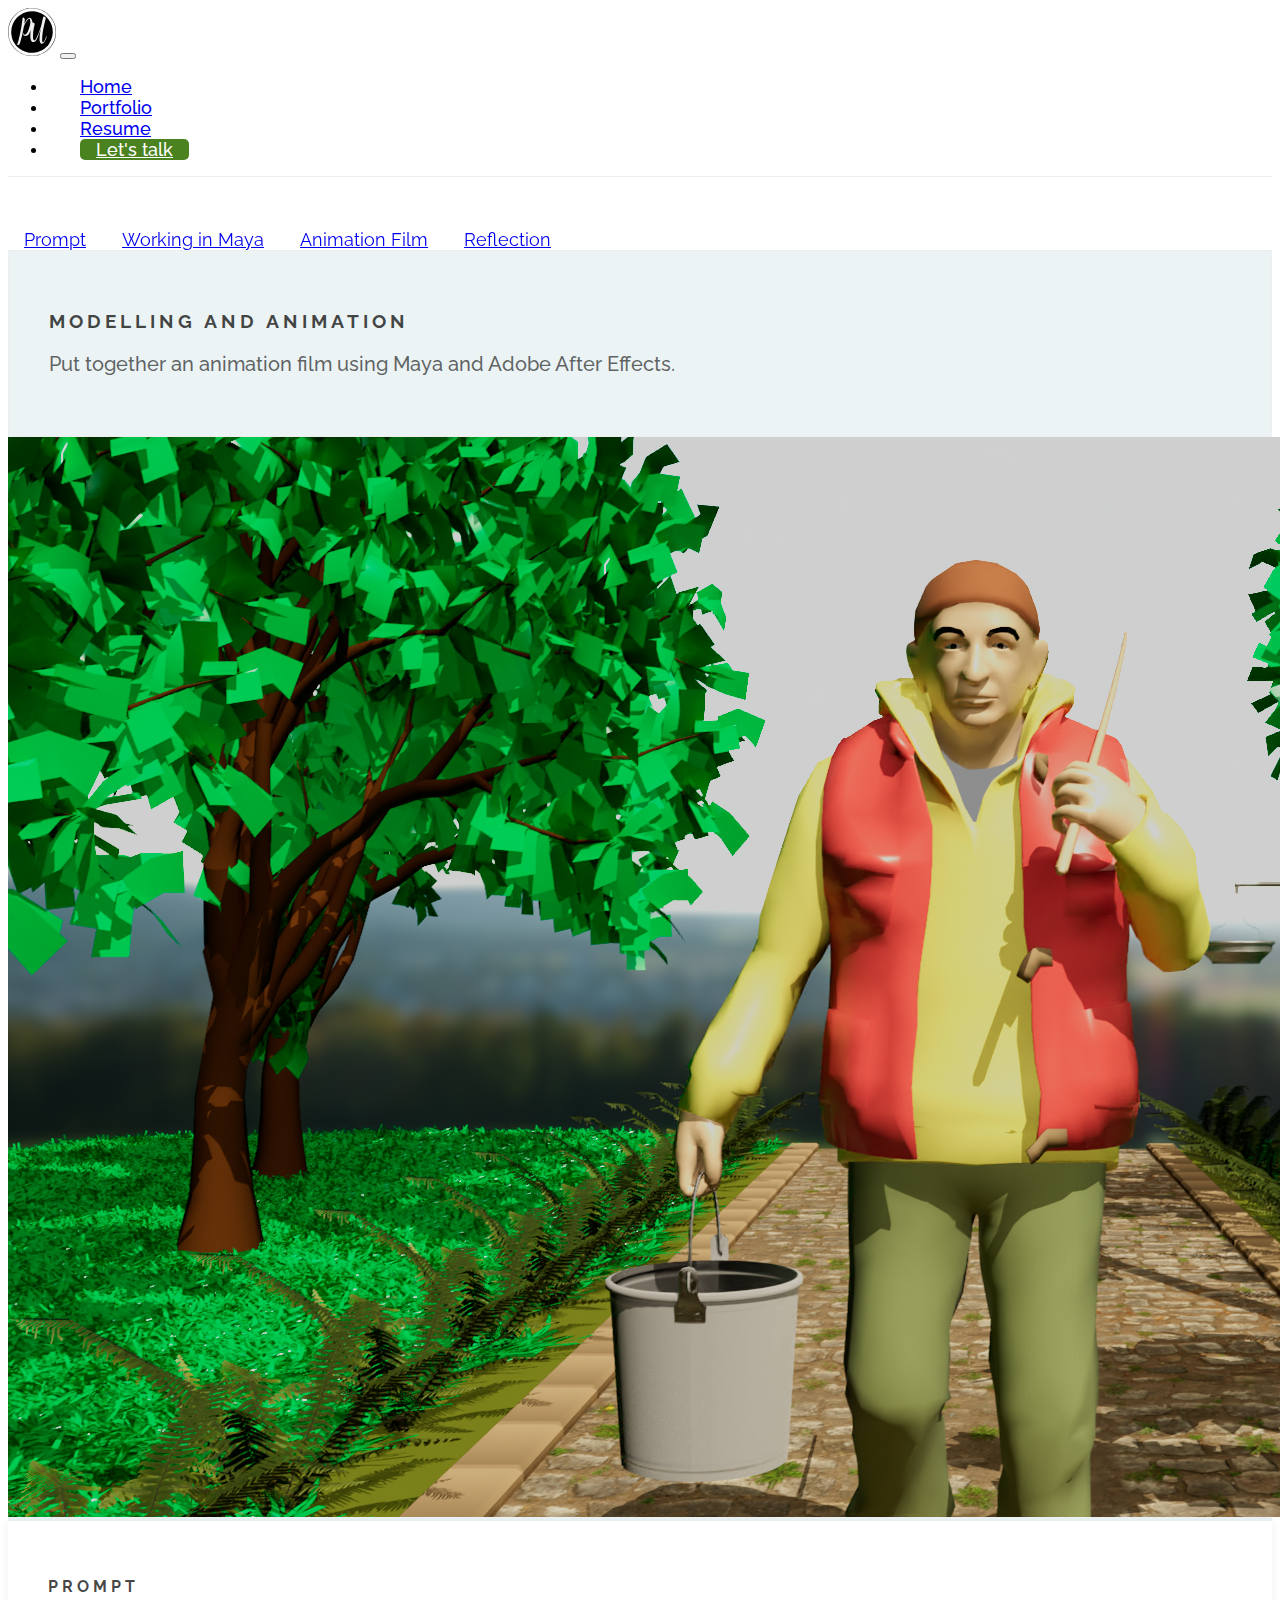
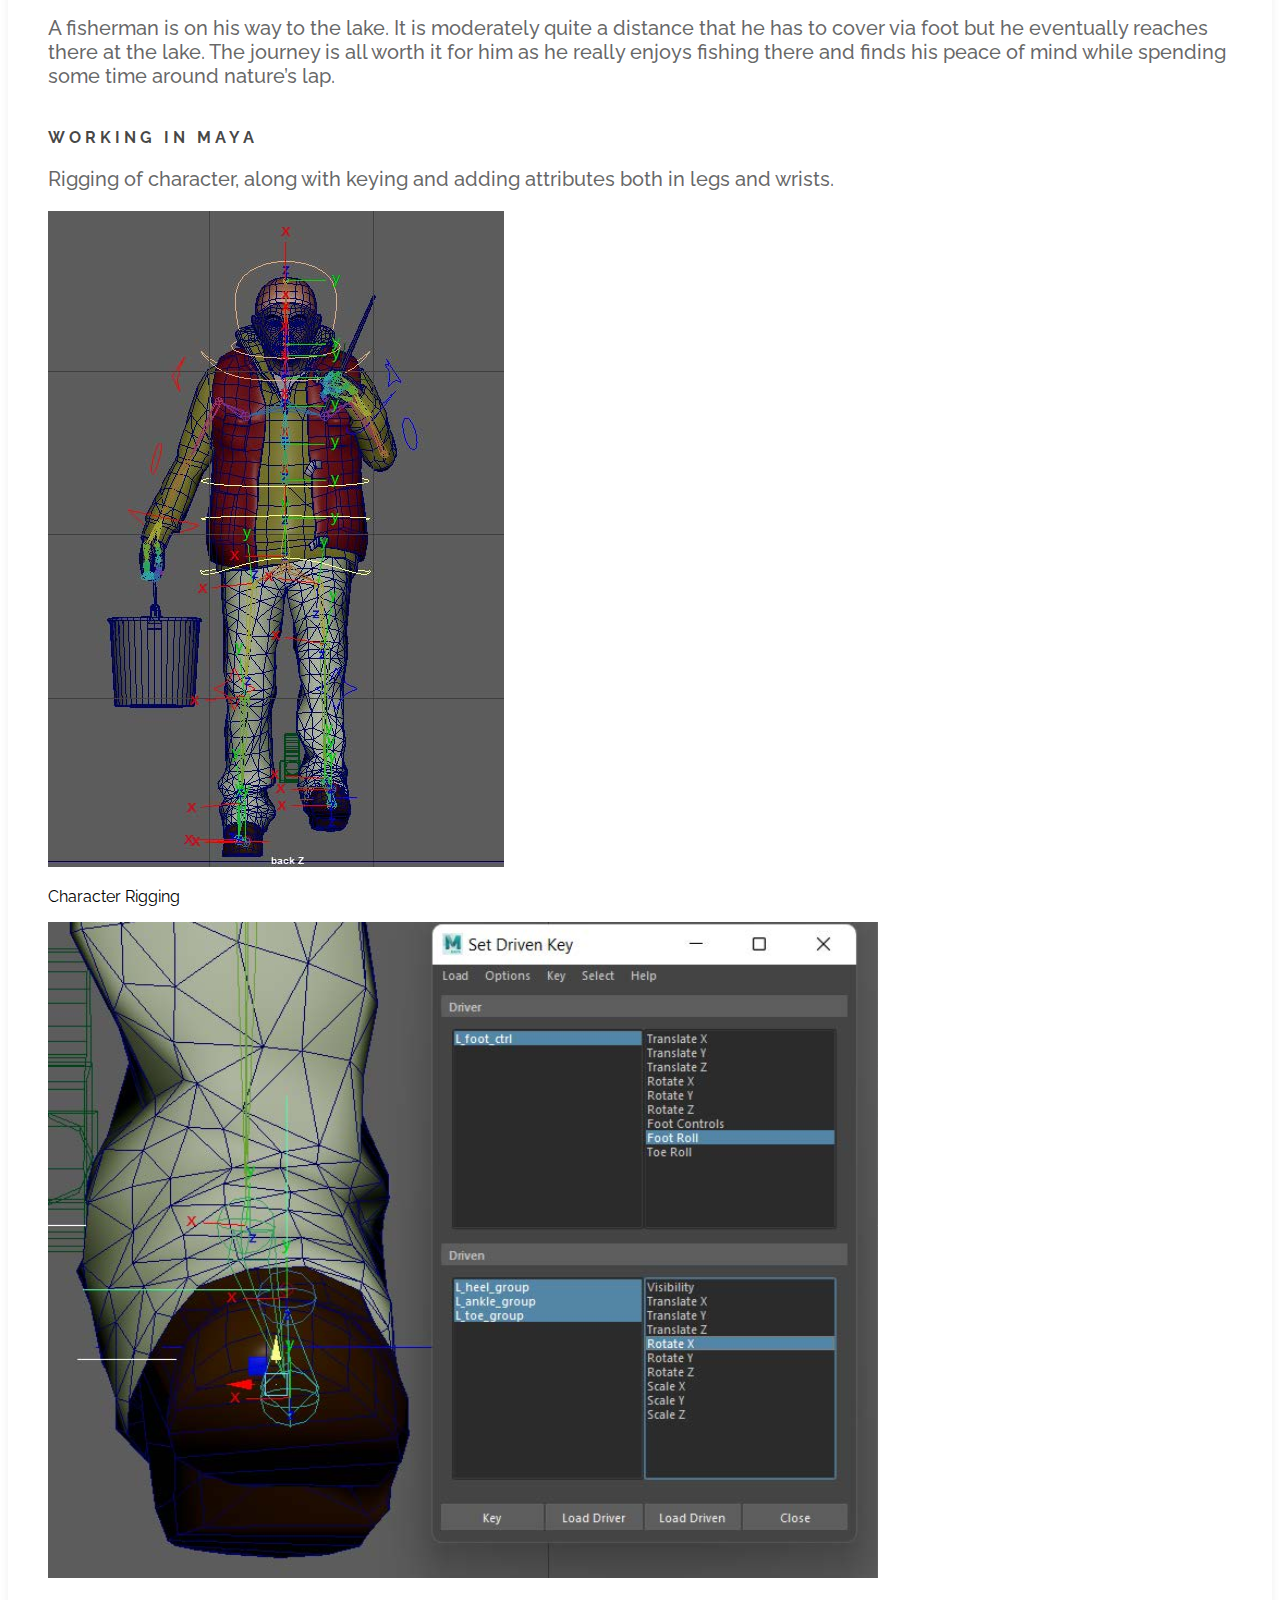
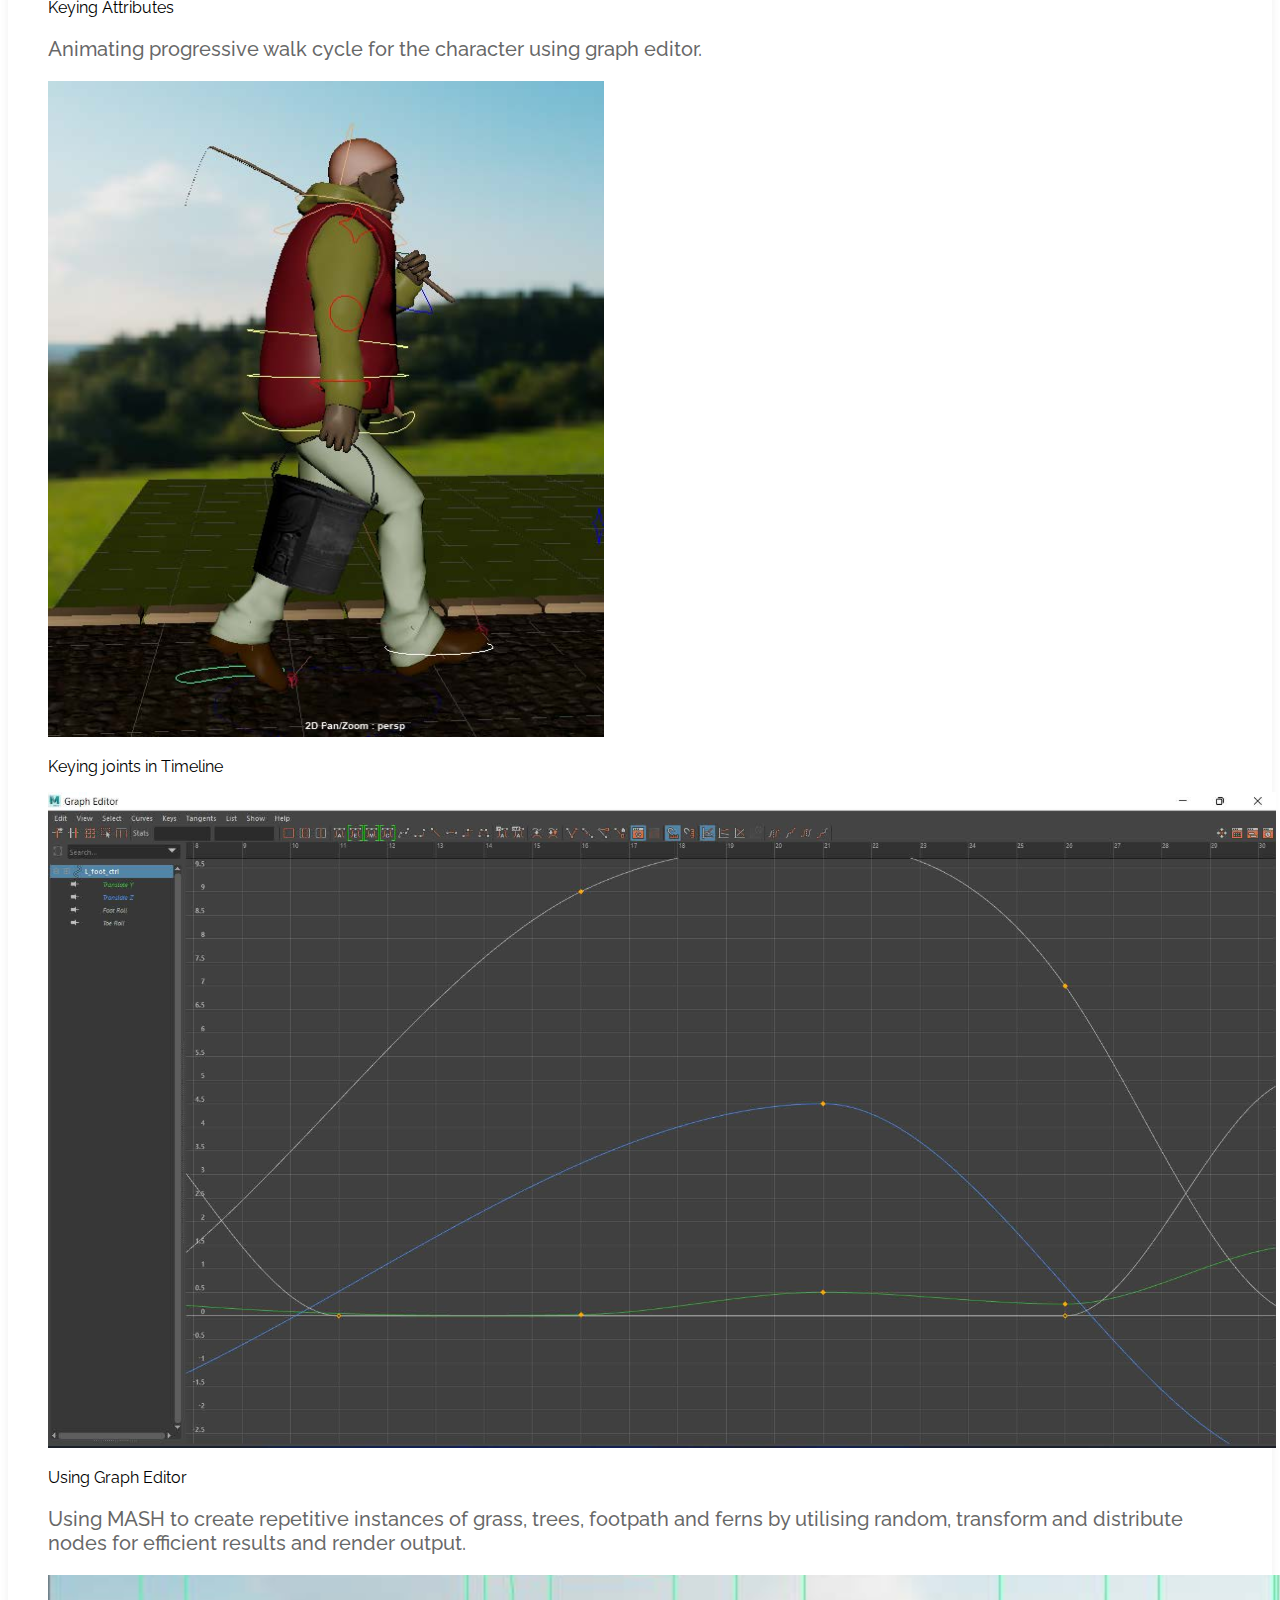
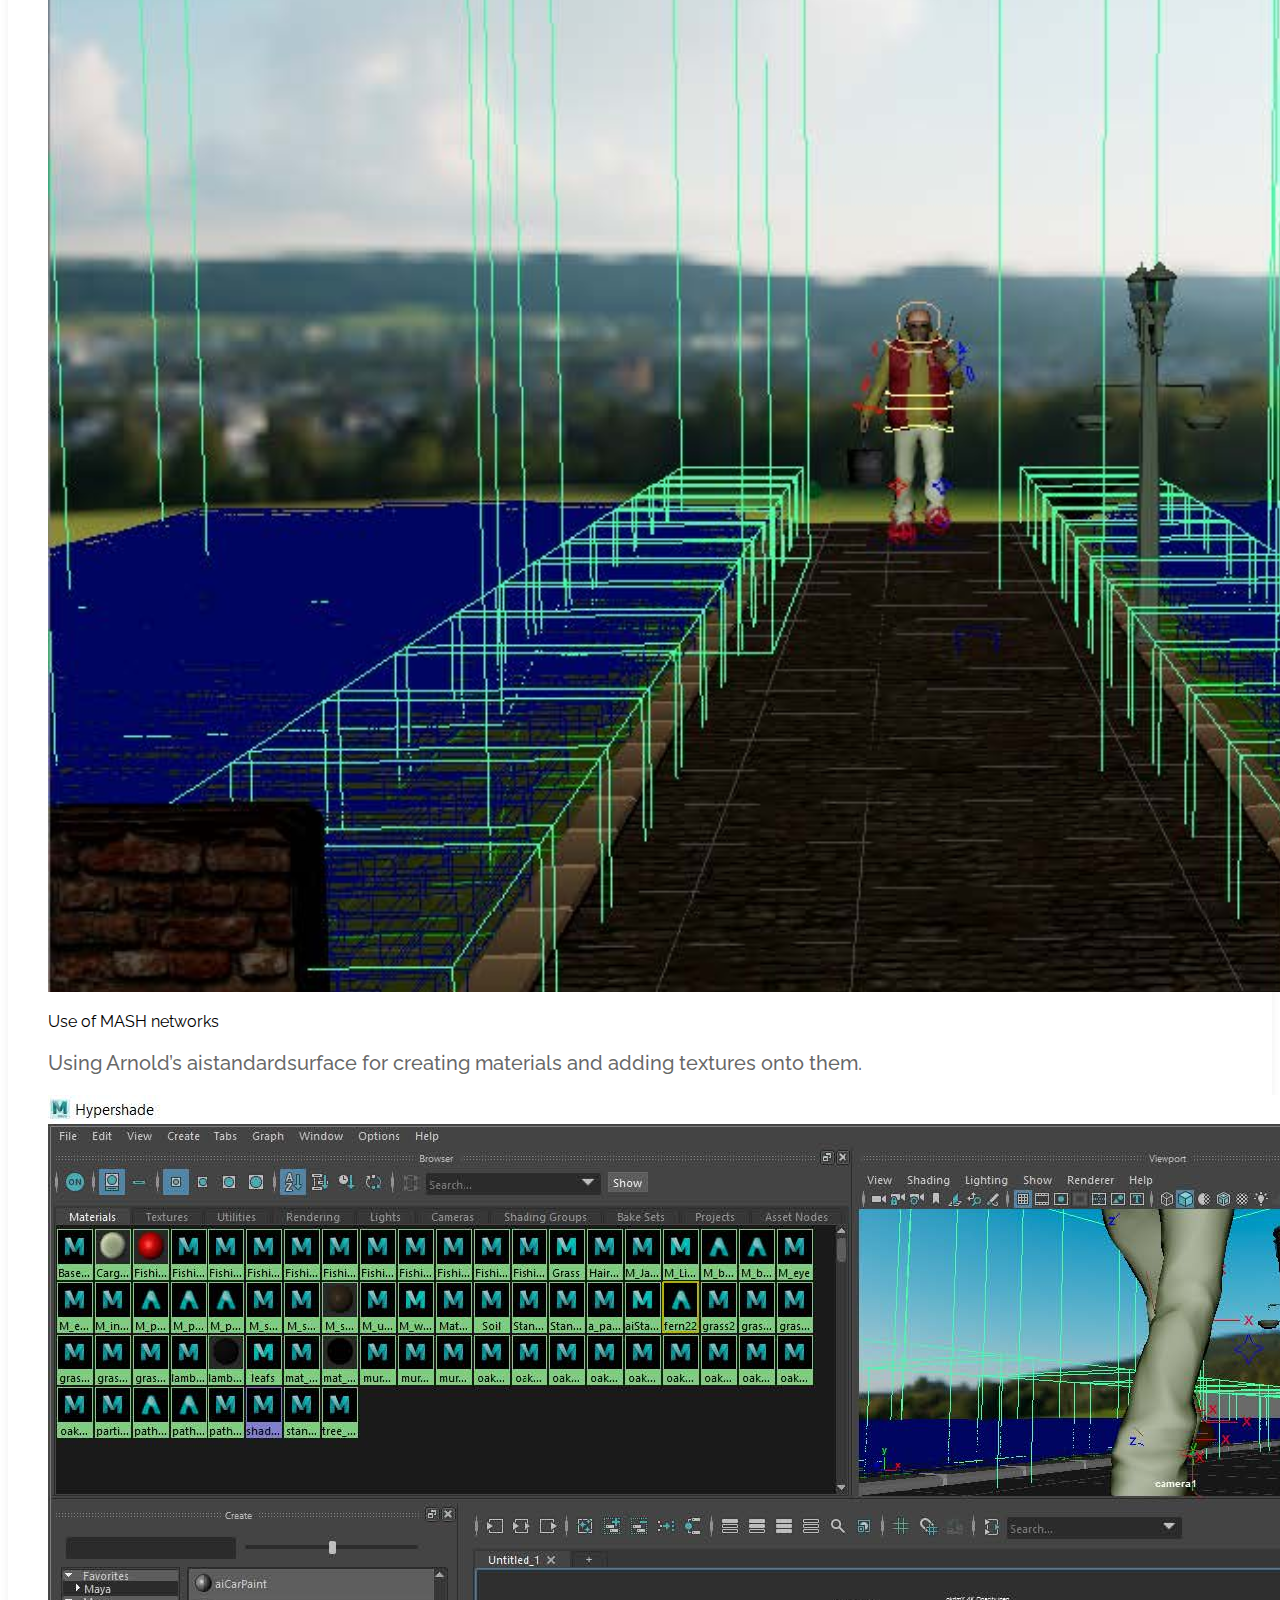
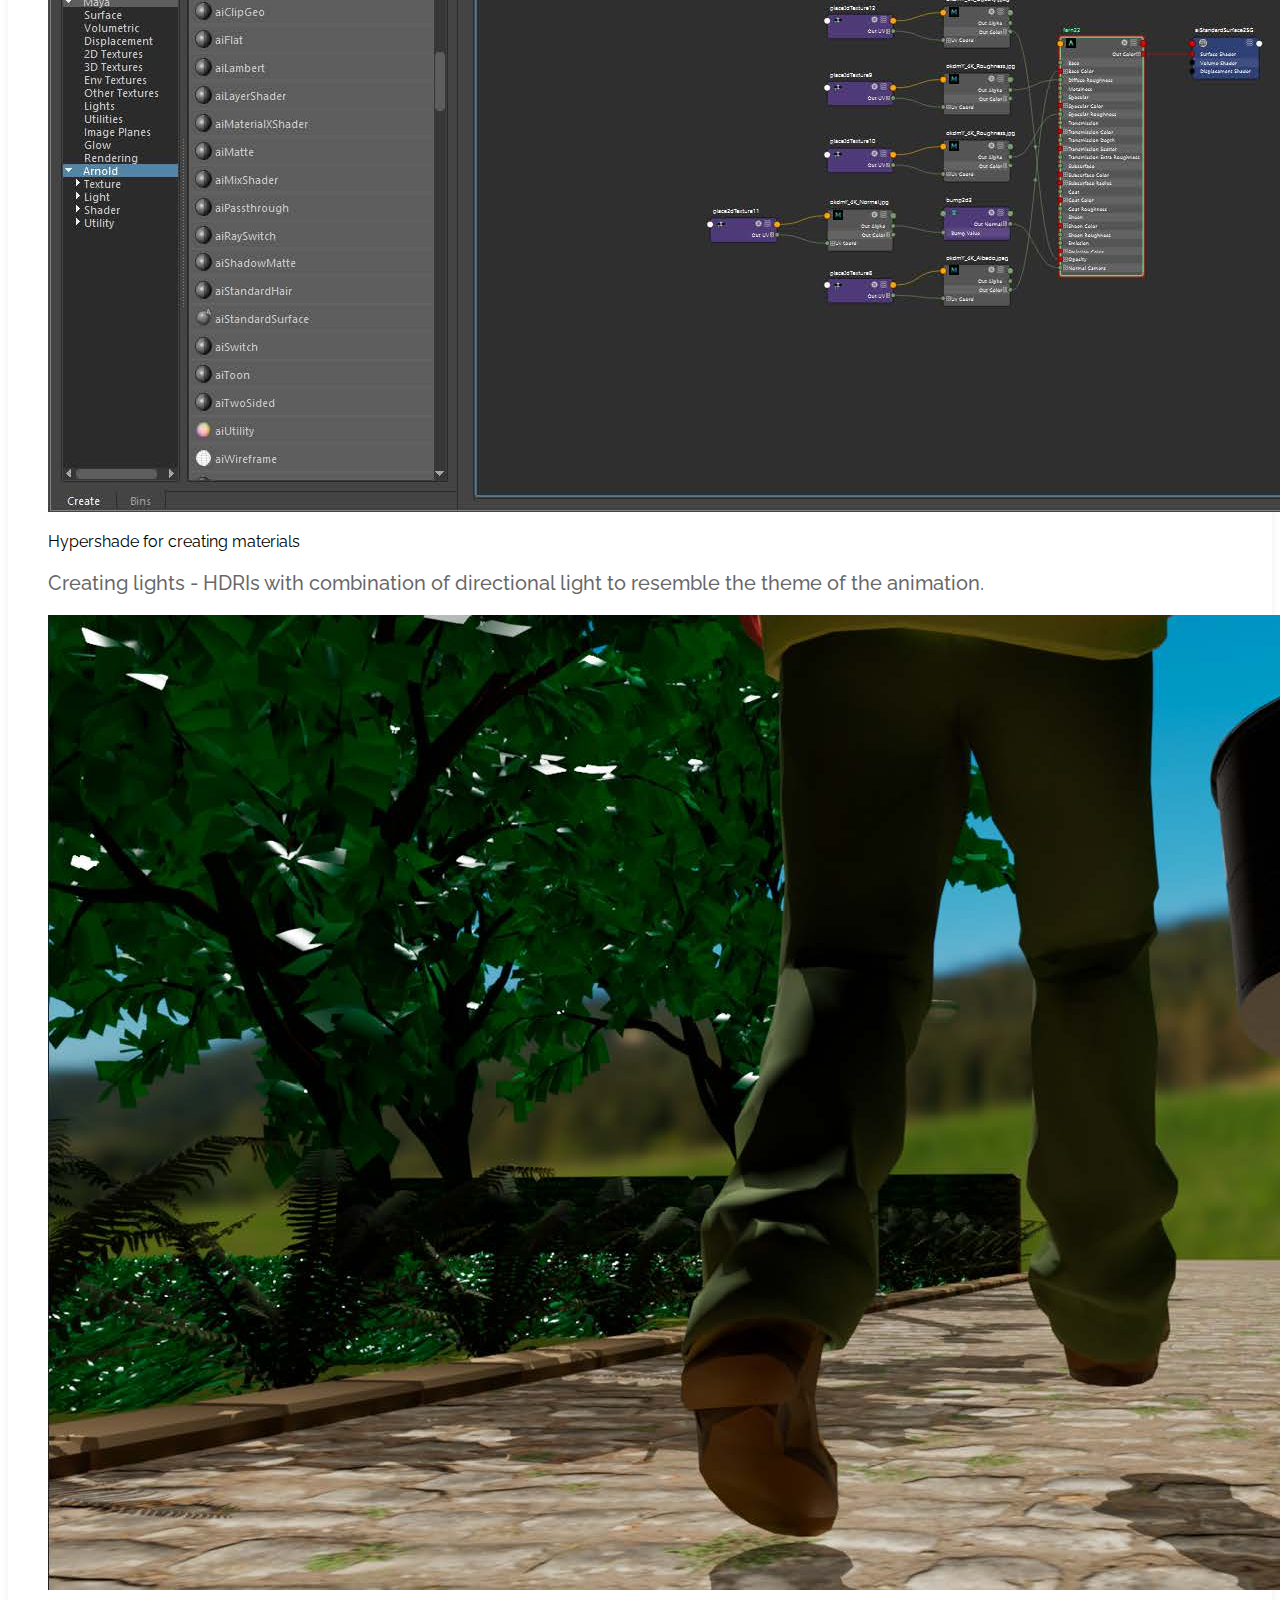
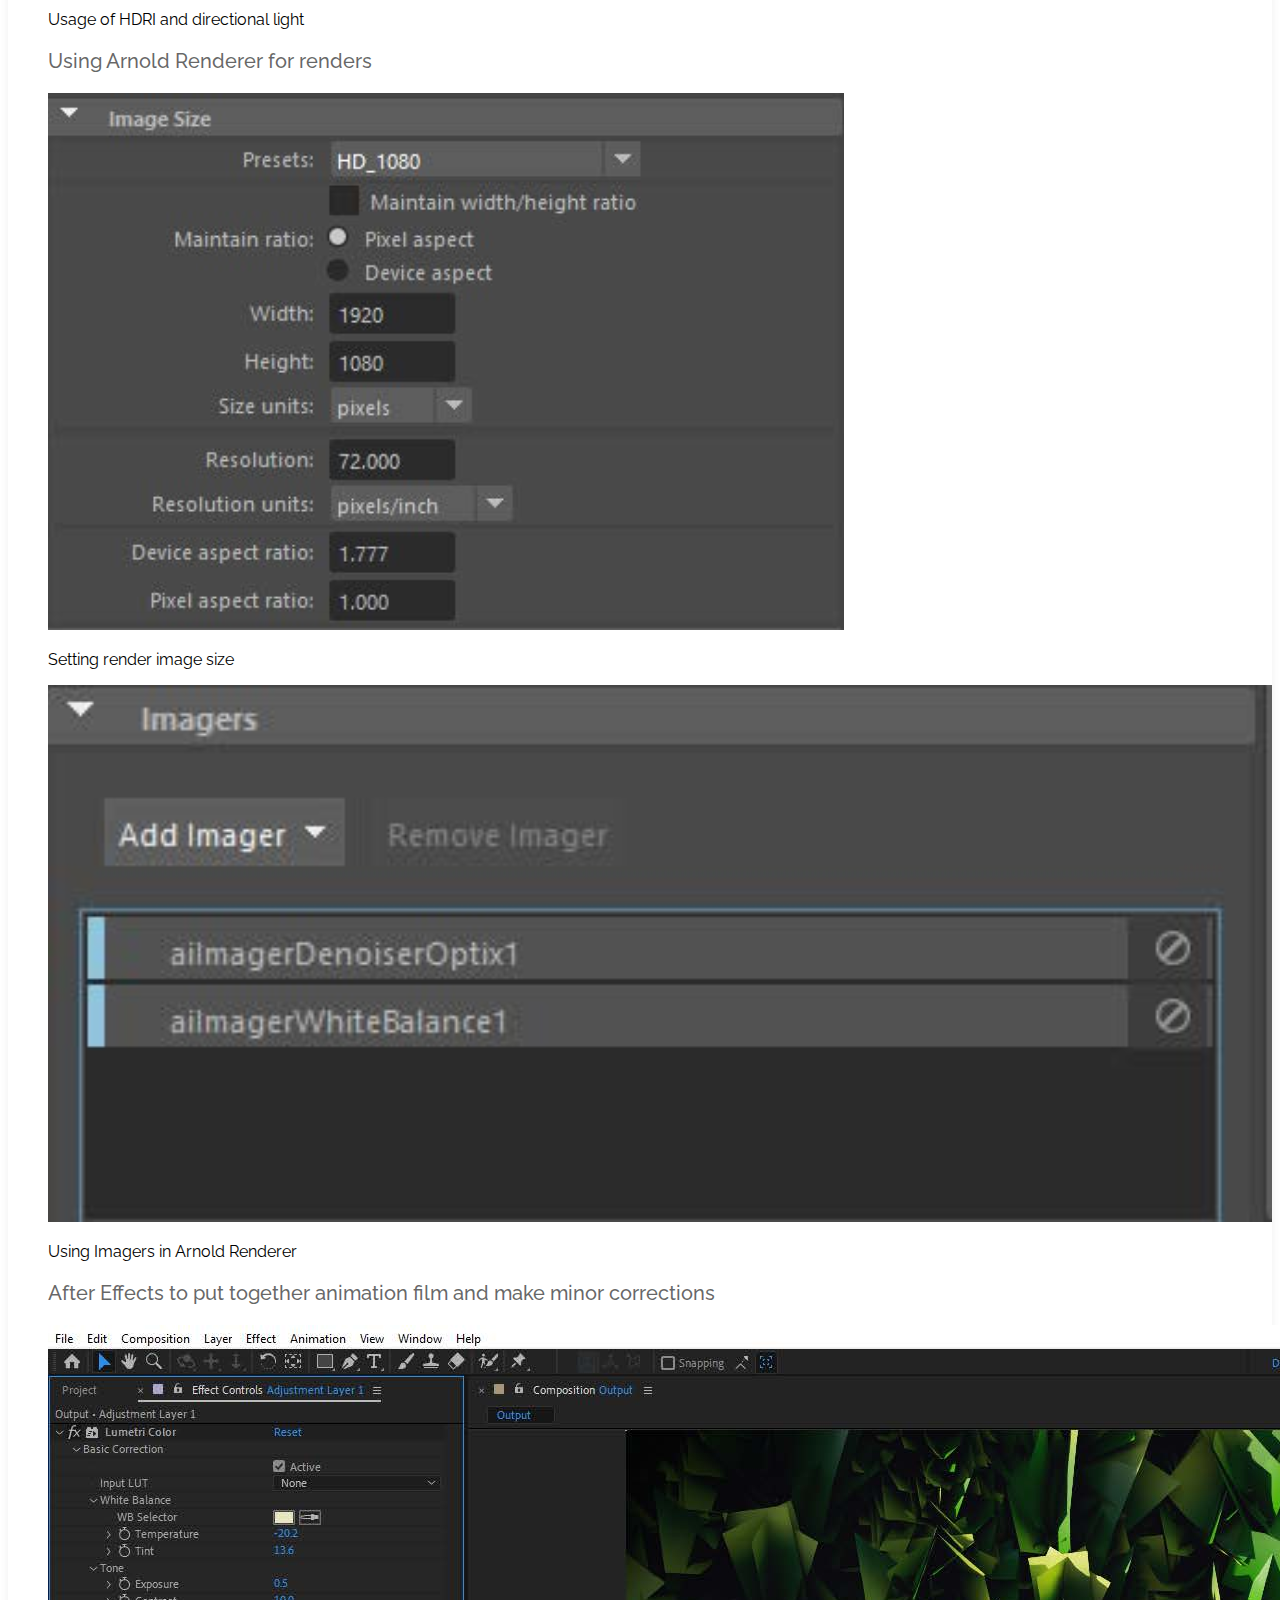
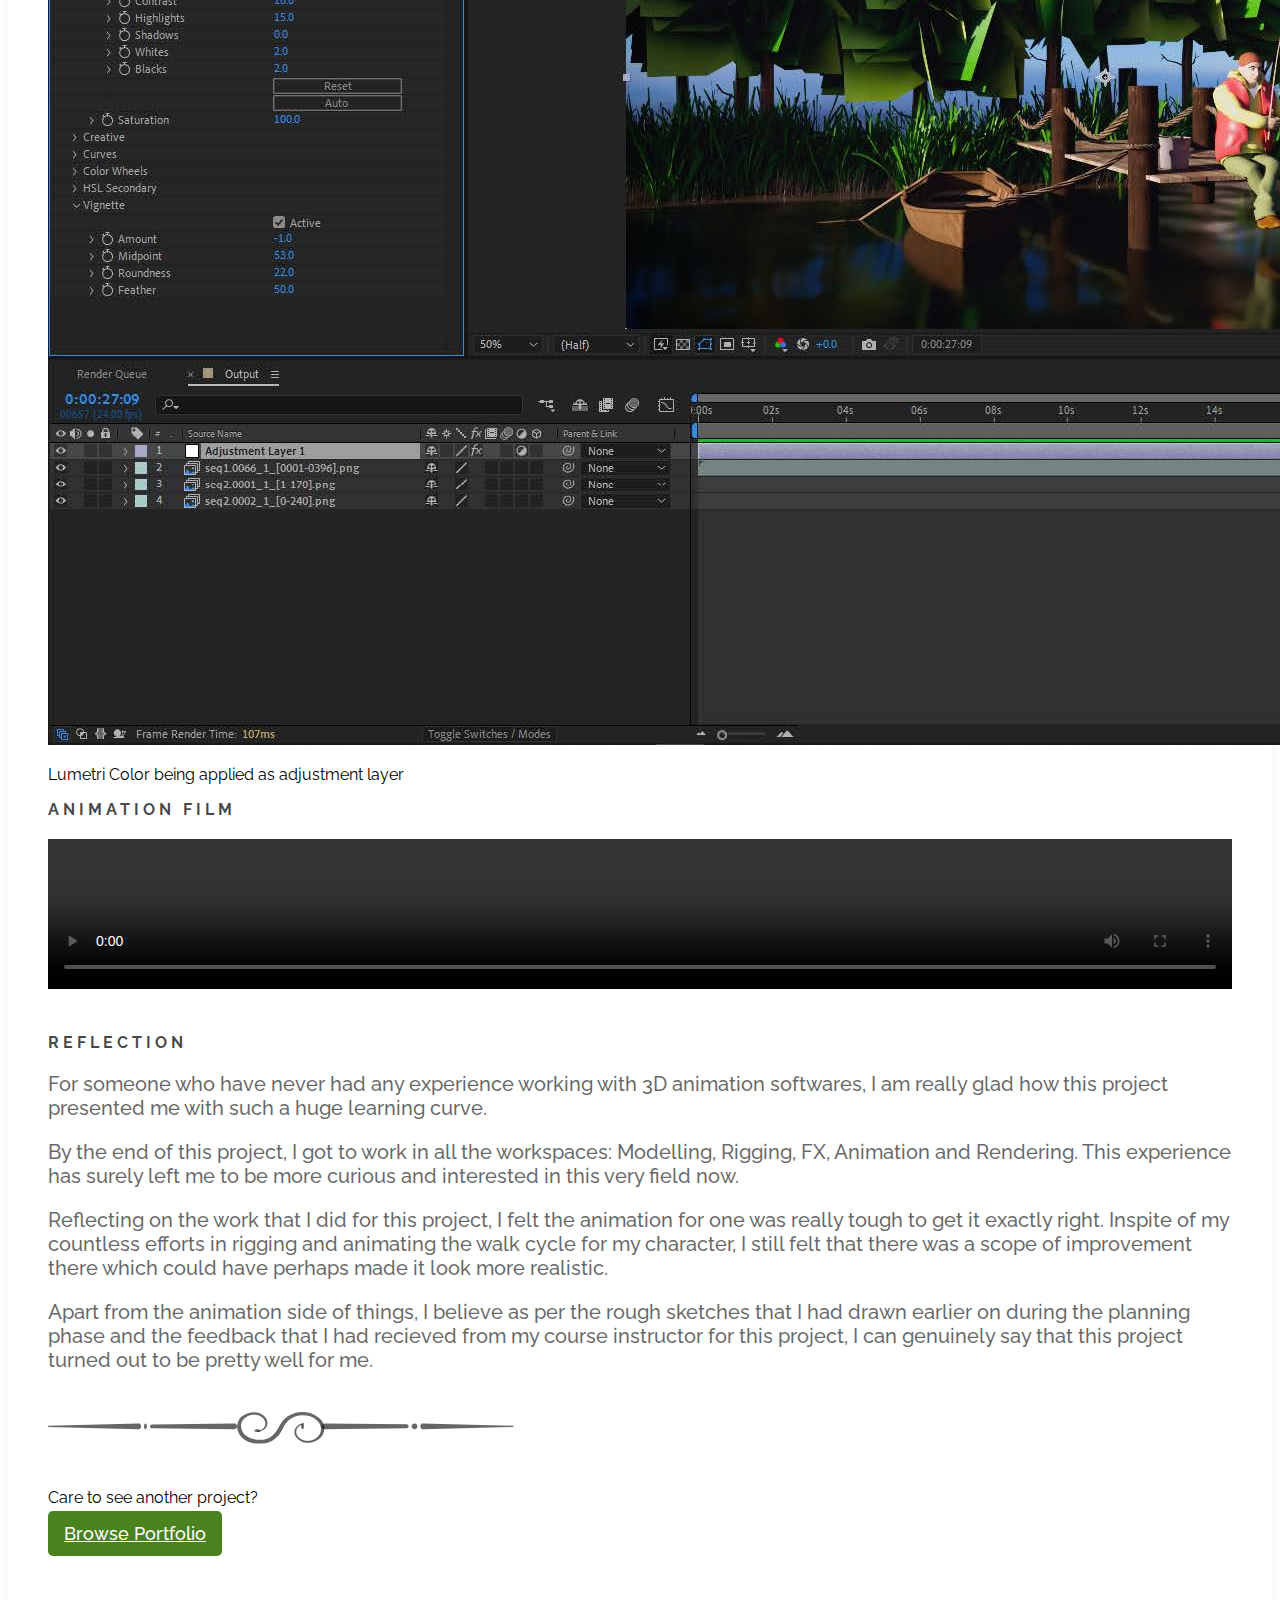
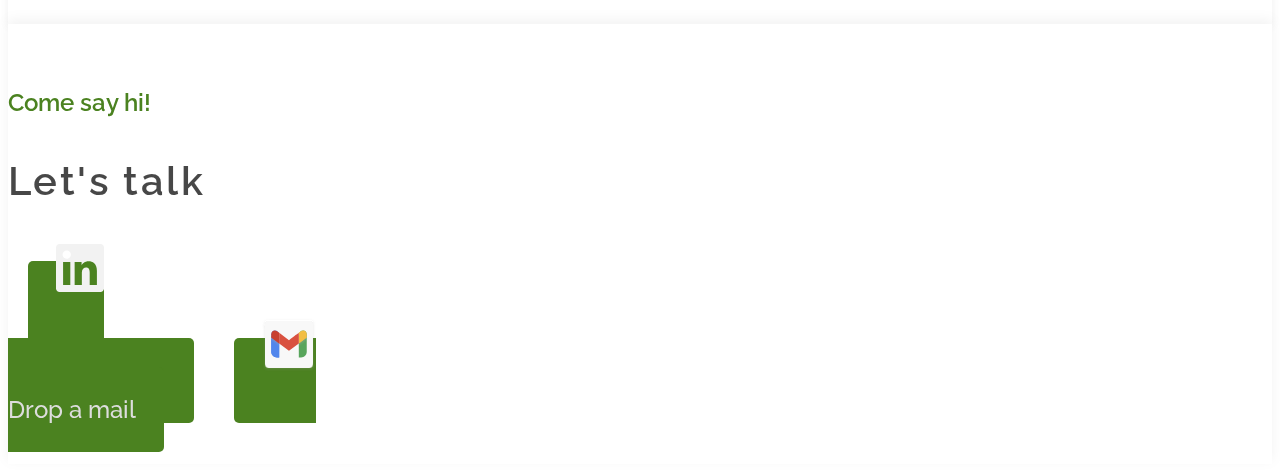
==== animation.html @ d45b88af "Initial Commit" ====
<!DOCTYPE html>
<html lang="en">
   <head>
      <meta http-equiv="Content-Type" content="text/html; charset=UTF-8" />
      <meta name="viewport" content="width=device-width, initial-scale=1">
      <link href="https://cdn.jsdelivr.net/npm/bootstrap@5.1.3/dist/css/bootstrap.min.css" rel="stylesheet" integrity="sha384-1BmE4kWBq78iYhFldvKuhfTAU6auU8tT94WrHftjDbrCEXSU1oBoqyl2QvZ6jIW3" crossorigin="anonymous">
      <link rel="stylesheet" href="https://cdnjs.cloudflare.com/ajax/libs/font-awesome/4.7.0/css/font-awesome.min.css">
      <link href="css/portfolio.css" rel="stylesheet">
      <link rel="icon" type="image/x-icon" href="assets/logo.svg">
      <title>Modelling & Animation</title>
      <link rel="preconnect" href="https://fonts.googleapis.com">
      <link rel="preconnect" href="https://fonts.gstatic.com" crossorigin>
      <link href="https://fonts.googleapis.com/css2?family=Raleway:wght@400;500;600;700&display=swap" rel="stylesheet">
   </head>
   <body>
      <!-- navigation -->
      <nav class="navbar navbar-expand-lg navbar-light">
         <div class="container">
            <a href="index.html"><img src="assets/logo2.svg" width="48" alt="Logo"></a>
            <button class="navbar-toggler" type="button" data-bs-toggle="collapse" data-bs-target="#navbarNav" aria-controls="navbarNav" aria-expanded="false" aria-label="Toggle navigation">
            <span class="navbar-toggler-icon"></span>
            </button>
            <div class="collapse navbar-collapse" id="navbarNav">
               <ul class="navbar-nav ml-auto">
                  <li class="nav-item">
                     <a class="nav-link folio-link active" aria-current="page" href="index.html">Home</a>
                  </li>
                  <li class="nav-item">
                     <a class="nav-link folio-link" href="index.html#portfolio">Portfolio</a>
                  </li>
                  <li class="nav-item">
                     <a class="nav-link folio-link" href="cv/Ishan.Badhe.CV.pdf" target="_blank">Resume</a>
                  </li>
                  <li class="nav-item">
                     <a class="btn btn-cta" href="#footer">
                     Let's talk
                     </a>
                  </li>
               </ul>
            </div>
         </div>
      </nav>
      <!-- 3D Modelling and Animation -->
      <section id="maya-port">
         <div class="container-fluid">
            <div class="row justify-content-center">
               <div class="col-md-3">
                  <div id="list-example" class="list-group">
                     <a class="list-group-item list-group-item-action" href="#list-item-1">Prompt</a>
                     <a class="list-group-item list-group-item-action" href="#list-item-2">Working in Maya</a>
                     <a class="list-group-item list-group-item-action" href="#list-item-3">Animation Film</a>  
                     <a class="list-group-item list-group-item-action" href="#list-item-4">Reflection</a>  
                  </div>
               </div>
               <div class="col-md-8">
                  <div data-bs-spy="scroll" data-bs-target="#list-example" data-bs-offset="0" class="scrollspy-example" tabindex="0">
                     <div class="card maya">
                        <div class="card-body">
                           <h3 class="card-title">Modelling and Animation</h3>
                           <p class="card-text">Put together an animation film using Maya and Adobe After Effects.</p>
                        </div>
                        <img src="assets/maya2.png" class="card-img-bottom" alt="Audio Story">
                     </div>
                     <div class="block">
                        <div class="process" id="list-item-1">
                           <p class="h4 card-title">Prompt</p>
                           <p class="card-text">A fisherman is on his way to the lake. It is moderately quite a distance that he has to cover via foot but he eventually reaches there at the lake. The journey is all worth it for him as he really enjoys fishing there and finds his peace of mind while spending some time around nature’s lap.</p>
                        </div>
                        <div class="process" id="list-item-2">
                           <p class="h4 card-title">Working in Maya</p>
                           <div class="mt-3">
                              <p class="card-text">Rigging of character, along with keying and adding attributes both in legs and wrists.</p>
                              <div class="row my-2">
                                 <div class="col-md-4">
                                    <img src="assets/rigging-1.svg" alt="Fisherman Rigging" class="img-fluid">
                                    <p class="text-center">Character Rigging</p>
                                 </div>
                                 <div class="col-md-7 d-flex align-items-end">
                                    <div>
                                       <img src="assets/rigging-2.svg" alt="Keying attributes" class="img-fluid">
                                       <p class="text-center">Keying Attributes</p>
                                    </div>
                                 </div>
                              </div>
                              <p class="card-text">Animating progressive walk cycle for the character using graph editor.</p>
                              <div class="row my-2">
                                 <div class="col-md-4">
                                    <img src="assets/animating-1.svg" alt="Timeline" class="img-fluid">
                                    <p class="text-center">Keying joints in Timeline</p>
                                 </div>
                                 <div class="col-md-8 d-flex align-items-end">
                                    <div>
                                       <img src="assets/animating-2.svg" alt="Graph Editor" class="img-fluid">
                                       <p class="text-center">Using Graph Editor</p>
                                    </div>
                                 </div>
                              </div>
                              <p class="card-text">Using MASH to create repetitive instances of grass, trees, footpath and ferns by utilising random, transform and distribute nodes for efficient results and render output.</p>
                              <div class="row my-2">
                                 <img src="assets/animation-1.svg" alt="MASH network" class="img-fluid">
                                 <p class="text-center">Use of MASH networks</p>
                              </div>
                              <p class="card-text">Using Arnold’s aistandardsurface for creating materials and adding textures onto them.</p>
                              <div class="row my-2">
                                 <img src="assets/animation-2.svg" alt="Animation" class="img-fluid">
                                 <p class="text-center">Hypershade for creating materials</p>
                              </div>
                              <p class="card-text">Creating lights - HDRIs with combination of directional light to resemble the theme of the animation.</p>
                              <div class="row my-2">
                                 <img src="assets/lighting.svg" alt="Lighting scene" class="img-fluid">
                                 <p class="text-center">Usage of HDRI and directional light</p>
                              </div>
                              <p class="card-text">Using Arnold Renderer for renders</p>
                              <div class="row my-2">
                                 <div class="col-md-6">
                                    <img src="assets/render-1.svg" alt="Render setting" class="img-fluid">
                                    <p class="text-center">Setting render image size</p>
                                 </div>
                                 <div class="col-md-6 d-flex align-items-end">
                                    <div>
                                       <img src="assets/render-2.svg" alt="Using Imagers" class="img-fluid">
                                       <p class="text-center">Using Imagers in Arnold Renderer</p>
                                    </div>
                                 </div>
                              </div>
                              <p class="card-text">After Effects to put together animation film and make minor corrections</p>
                              <div class="row my-2">
                                 <img src="assets/ae.svg" alt="After Effects" class="img-fluid">
                                 <p class="text-center">Lumetri Color being applied as adjustment layer</p>
                              </div>
                              <div id="list-item-3" class="reflection">
                                 <p class="h4 card-title">Animation Film</p>
                                 <video controls="">
                                    <source src="assets/project/animation.mp4" type="video/mp4">
                                    <source src="movie.ogg" type="video/ogg">
                                    Your browser does not support the video tag.
                                 </video>
                              </div>
                              <div id="list-item-4" class="reflection">
                                 <p class="h4 card-title">Reflection</p>
                                 <p class="card-text">For someone who have never had any experience working with 3D animation softwares, I am really glad how this project presented me with such a huge learning curve.</p>
                                 <p class="card-text">By the end of this project, I got to work in all the workspaces: Modelling, Rigging, FX, Animation and Rendering. This experience has surely left me to be more curious and interested in this very field now.</p>
                                 <p class="card-text">Reflecting on the work that I did for this project, I felt the animation for one was really tough to get it exactly right. Inspite of my countless efforts in rigging and animating the walk cycle for my character, I still felt that there was a scope of improvement there which could have perhaps made it look more realistic.</p>
                                 <p class="card-text">Apart from the animation side of things, I believe as per the rough sketches that I had drawn earlier on during the planning phase and the feedback that I had recieved from my course instructor for this project, I can genuinely say that this project turned out to be pretty well for me.</p>
                              </div>
                              <div class="text-center">
                                 <img src="assets/divider.svg" alt="Divider" class="img-fluid">  
                                 <p class="go-back h5 sub-head">Care to see another project?</p>
                                 <a class="back-btn btn mt-2" href="index.html#portfolio">Browse Portfolio</a>
                              </div>
                           </div>
                        </div>
                     </div>
                  </div>
               </div>
            </div>
         </div>
      </section>
      <!-- footer CTAs -->
      <footer id="footer">
           
         <button type="button" id="btn-back-to-top">
            <svg xmlns="http://www.w3.org/2000/svg" class="btn-floating" width="40" height="40" fill="currentColor" class="bi bi-arrow-up-circle" viewBox="0 0 16 16">
              <path fill-rule="evenodd" d="M1 8a7 7 0 1 0 14 0A7 7 0 0 0 1 8zm15 0A8 8 0 1 1 0 8a8 8 0 0 1 16 0zm-7.5 3.5a.5.5 0 0 1-1 0V5.707L5.354 7.854a.5.5 0 1 1-.708-.708l3-3a.5.5 0 0 1 .708 0l3 3a.5.5 0 0 1-.708.708L8.5 5.707V11.5z"/>
            </svg>
         </button>

         <div class="container text-center">
            <p class="foot-subhead">Come say hi!</p>
            <p class="foot-head">Let's talk</p>
            <div>
               <a class="btn foot-btn" href="https://www.linkedin.com/in/ishan-badhe-a59408160/" target="_blank">
                  <img src="assets/linkedin.svg" alt="Linkedin" class="linkedin-icon"><br>
                  Let's Connect
               </a>

               <a class="btn foot-btn" href="mailto:ishanbadhe02@gmail.com" target="_blank">
                  <img src="assets/gmail.svg" alt="Gmail" class="gmail-icon"><br>
                  Drop a mail
               </a>
            </div>
         </div>
      </footer>
      <script>
         //Get the button
         let mybutton = document.getElementById("btn-back-to-top");

         // When the user scrolls down 20px from the top of the document, show the button
         window.onscroll = function () {
           scrollFunction();
         };

         function scrollFunction() {
           if (
             document.body.scrollTop > 100 ||
             document.documentElement.scrollTop > 100
           ) {
             mybutton.style.display = "block";
           } else {
             mybutton.style.display = "none";
           }
         }
         // When the user clicks on the button, scroll to the top of the document
         mybutton.addEventListener("click", backToTop);

         function backToTop() {
           document.body.scrollTop = 0;
           document.documentElement.scrollTop = 0;
         }
      </script>   
      <script src="https://cdn.jsdelivr.net/npm/bootstrap@5.1.3/dist/js/bootstrap.bundle.min.js" integrity="sha384-ka7Sk0Gln4gmtz2MlQnikT1wXgYsOg+OMhuP+IlRH9sENBO0LRn5q+8nbTov4+1p" crossorigin="anonymous"></script>
   </body>
</html>
---- css/portfolio.css ----
body {
	font-family: 'Raleway', sans-serif;
}

.navbar-collapse {
	flex-grow: 0;
}

.navbar {
	background-color: #FFF;
	border-bottom: 1px solid #eee;
}

.folio-link {
	display: block;
  position: relative;
  display: flex;
  align-items: center;
  transition: all 300ms cubic-bezier(0.075, 0.82, 0.165, 1);
}

.folio-link:after {
	content: "";
  position: absolute;
  width: 0%;
  height: 2px;
  display: block;
  transition: all 0.3s ease;
  bottom: 0%;
}

.folio-link:hover::after {
	width: 82%;
  height: 2px;
  background-color: #000;
}

.nav-item {
	padding-left: 2rem;
}

.navbar-light .navbar-nav .nav-link {
	font-weight: 500;
	font-size: 18px;
}

.btn-cta,
.back-btn {
	font-size: 18px;
	background-color: #4B8220;
	color: #fff;
	border-radius: 5px;
	font-weight: 500;
	transition: 0.3s ease;
}

.btn-cta {
	padding-left: 1rem;
	padding-right: 1rem;
}

.back-btn {
	padding: 0.75rem 1rem;
}

.btn-cta:hover,
.back-btn:hover {
	background-color: #3E616A;
	color: #fff;
}

.card {
	border: none;
}

.card-body {
	padding: 2.5rem;
	border: 1px solid #eee;
}

.card-title {
	font-weight: 700;
	text-transform: uppercase;
	letter-spacing: 4px;
	color: rgba(0, 0, 0, 0.72);
	margin-bottom: 20px;
}

.card-text {
	color: rgba(0, 0, 0, 0.6);
	font-size: 20px;
	font-weight: 500;
}

footer {
	background-color: #fff;
	filter: drop-shadow(0px -4px 6px rgba(0, 0, 0, 0.05));
	padding: 2.5rem 0;
	font-weight: 600;
}

.foot-subhead {
	font-size: 24px;
	color: rgba(75, 130, 32, 1);
}

.foot-head {
	font-size: 40px;
	color: rgba(0, 0, 0, 0.72);
	letter-spacing: 2.4px;
	margin-bottom: 2.5rem;
}

.foot-btn {
	background-color: rgba(75, 130, 32, 1);
	width: 240px;
	font-size: 24px;
	height: 160px;
	padding: 28px;
	font-weight: 500;
	border-radius: 5px;
	border: 1px solid #rgba(75, 130, 32, 1);
	margin: 0 20px;
	transition: 0.3s ease-in;
	color: #ddd;
	text-decoration: none;
}

.foot-btn:hover {
	border: 1px solid #376612;
	background-color: #376612;
	color: #ddd;
}

.linkedin-icon {
	margin-bottom: 20px;
}

.gmail-icon {
	margin-bottom: 16px;
}

.linkedin-icon {
	margin-bottom: 20px;
}

.gmail-icon {
	margin-bottom: 16px;
}

#taptrack-port,
#audio-port,
#maya-port,
#photo-port,
#bartermates-port,
#video-port {
	margin-top: 3.25rem;
}

.list-group {
	position: sticky;
	top: 40px;
}

.list-group-item {
	font-size: 18px;
	padding: 1rem;
}

.list-group-item+.list-group-item.active {
	background-color: #fff;
	color: #212529;
	border: 1px solid rgba(0, 0, 0, .125);
}

.block {
	box-shadow: rgba(99, 99, 99, 0.1) 0px 2px 8px 0px;
	background-color: #fff;
	padding: 2.5rem;
}

.taptrack {
	background-color: #FFFAE0;
}

.audio {
	background-color: #F2F0ED;
}

.maya {
	background-color: #EBF3F4;
}

.bartermates {
	background-color: #F2F0ED;
}

.photo {
	background-color: #EFEDF3;
}

.video {
	background-color: #EBF5F1;
}

.introduction,
.process,
.reflection {
	margin-bottom: 2.5rem;
}

.go-back {
	margin-top: 2.5rem;
}

audio,
video {
	width: 100%;
}

.about,
.composition,
.tech-details {
	margin-top: 2.5rem;
}

#btn-back-to-top {
  position: fixed;
  bottom: 20px;
  right: 20px;
  display: none;
  z-index: 2;
  border: 1px solid #4B7681;
  border-radius: 50%;
  padding: 0;
}

.btn-floating {
	background-color: #4B7681;
	width: 40px;
	color: #fff;
	border-radius: 50%;
}
#tap-header {
	background-color: #FFFAE0;
}

#dream-header {
	background-color: #E4FBEF;
}

.dream-title, .tap-title {
	text-transform: uppercase;
	letter-spacing: 0.2em;
	font-weight: 700;
}
.dream-caption, .tap-caption {
	font-style: normal;
	font-weight: 500;
	font-size: 20px;
	line-height: 23px;
	letter-spacing: 0.01em;
	color: rgba(0, 0, 0, 0.6);
}

.tap-icon {
	display: flex;
	align-items: center;
}

.tap-icon img {
	margin-right: 1.5rem;
}
.tap-overview {
	font-weight: 600;
}

.research-box {
	background-color: rgba(255, 255, 255, 0.87);
	border: 1px solid rgba(255, 177, 54, 0.72);
	border-radius: 4px;
	padding: 20px 12px;
	margin-bottom: 1rem;
}

.research-div {
	background: #FFF3E0;
	border: 1px solid rgba(255, 177, 54, 0.72);
	padding: 12px;
}

.dream-bg {
	background-image: url("../assets/mockup1.png");
	background-size: cover;
	background-position: center;
	height: 470px;
}

.tap-bg {
	background-image: url("../assets/taptrack.svg");
	background-size: cover;
	height: 650px;
	background-position: center;
}

#main-content {
	padding: 40px 200px;
}
.main-container {
	padding: 40px 200px;
}

.dream-text, .dream-intro {
	line-height: 28px;
	letter-spacing: 0.03em;
}

.dream-intro {
	color: rgba(0, 0, 0, 0.6);
	font-weight: 500;
}

#hi-fidelity {
	margin-top: 2.5rem;
	padding: 1.5rem 0 3rem 0;
	background: #EFFAE5;
}

#redesign {
	margin-top: 2.5rem;
	padding: 2.5rem 0 3rem 0;
	background: #FFF1E0;
}

.dream-subhead, .design-process
{
font-weight: 700;
letter-spacing: 0.2em;
text-transform: uppercase;
color: rgba(0, 0, 0, 0.72);
}

.dream-subhead {
	font-size: 20px;
}

.design-process {
	font-size: 28px;
	text-align: center;
}
p>span {
	font-weight: 600;
}

.methodology {
	padding: 12px 20px 0px 20px;
	margin: 12px 0;
	border: 1px solid #B6D4B1;
}

.research-head {
	border: 1px solid hsla(37, 100%, 59%, 1);
	font-size: 18px;
}

.research-subhead {
	margin-bottom: 1.5rem;
	font-weight: 600;
}

.method-head, .research-head {
	font-weight: 500;
}

.dream-h3, .img-caption {
	font-weight: 500;
}

.dream-h3 {
	letter-spacing: 0.1em;
}

.img-caption {
	margin-top: 8px;
}

.comment {
	display: flex;
	align-items: center;
}

.comment img {
	margin-right: 0.5rem;
}

.btn-website {
	padding: 8px 16px 8px 8px;
	background-color: #0A4124;
	color: #fff;	
}

.btn-website:hover, .btn-insta:hover {
	color: #fff;
}

.btn-insta {
	margin-left: 16px;
	padding: 16px 12px;
	background-color: #333;
	color: #eee;
}
.de-brief {
	margin-top: 4rem;
}
.text-end-challenge {
	text-align: right;
}

.handoff {
	width: 100%;
	display: inline;
}
.tick {
	width: 8%;
}
.handoff-text {
	width: 90%;
}
.tap-card {
	border: 1px solid hsla(37, 100%, 61%, 0.42);
	box-shadow: 0px 30px 40px 0px hsla(225, 30%, 87%, 0.2);
	padding: 40px;

}

@media screen and (max-width: 550px) {
	#main-content, .main-container {
		padding: 40px;
	}
	
	.text-end-challenge {
		text-align: left;
	}

	.design-process {
		text-align: left;
	}
	.mobile-mode {
		display: none;
	}
	.concept {
		margin-bottom: 32px;
	}
	.value-propositions {
		margin-bottom: 24px;
	}
	.de-brief, .survey {
		margin-top: 1.5rem;
	}
	.proto, .development {
		margin-top: 1.5rem;
	}
	.btn-website, .btn-insta {
		display: block;
		margin-bottom: 12px;
		margin-left: 0;
	}
	.card {
		margin: 1.25rem 0;
	}
	.card-body {
		padding: 1.5rem;
	}
	.foot-btn {
		margin-bottom: 1.5rem;
	}
	.list-group {
		display: none;
	}
	#audio-port,
	#taptrack-port,
	#maya-port,
	#photo-port,
	#bartermates-port,
	#video-port {
		margin-top: 1.25rem;
	}
	.block {
		padding: 1.5rem;
	}
	.original-pic-div {
		margin-bottom: 1rem;
	}
	.about,
	.composition,
	.tech-details {
		margin-top: 1.25rem;
	}
	.edit-pic-div {
		margin-top: 1.25rem;
		margin-bottom: 1.25rem;
	}
	.nav-item {
		padding-left: 0.5rem;
	}
	.requirement, .lean-ux, .ideation, .testimonial {
		width: 100%;
	}
	.research-head {
		border: none;
		margin-bottom: 8px;
		font-weight: 600;
	}
	.quick-win2 {
		margin-top: 2rem;
	}
	.research-subhead {
		margin-bottom: 0.5rem;
	}
}

@media screen and (min-width: 600px) and (max-width:1025px) {
 #main-content, .main-container {
	padding: 40px 80px;
 }
}
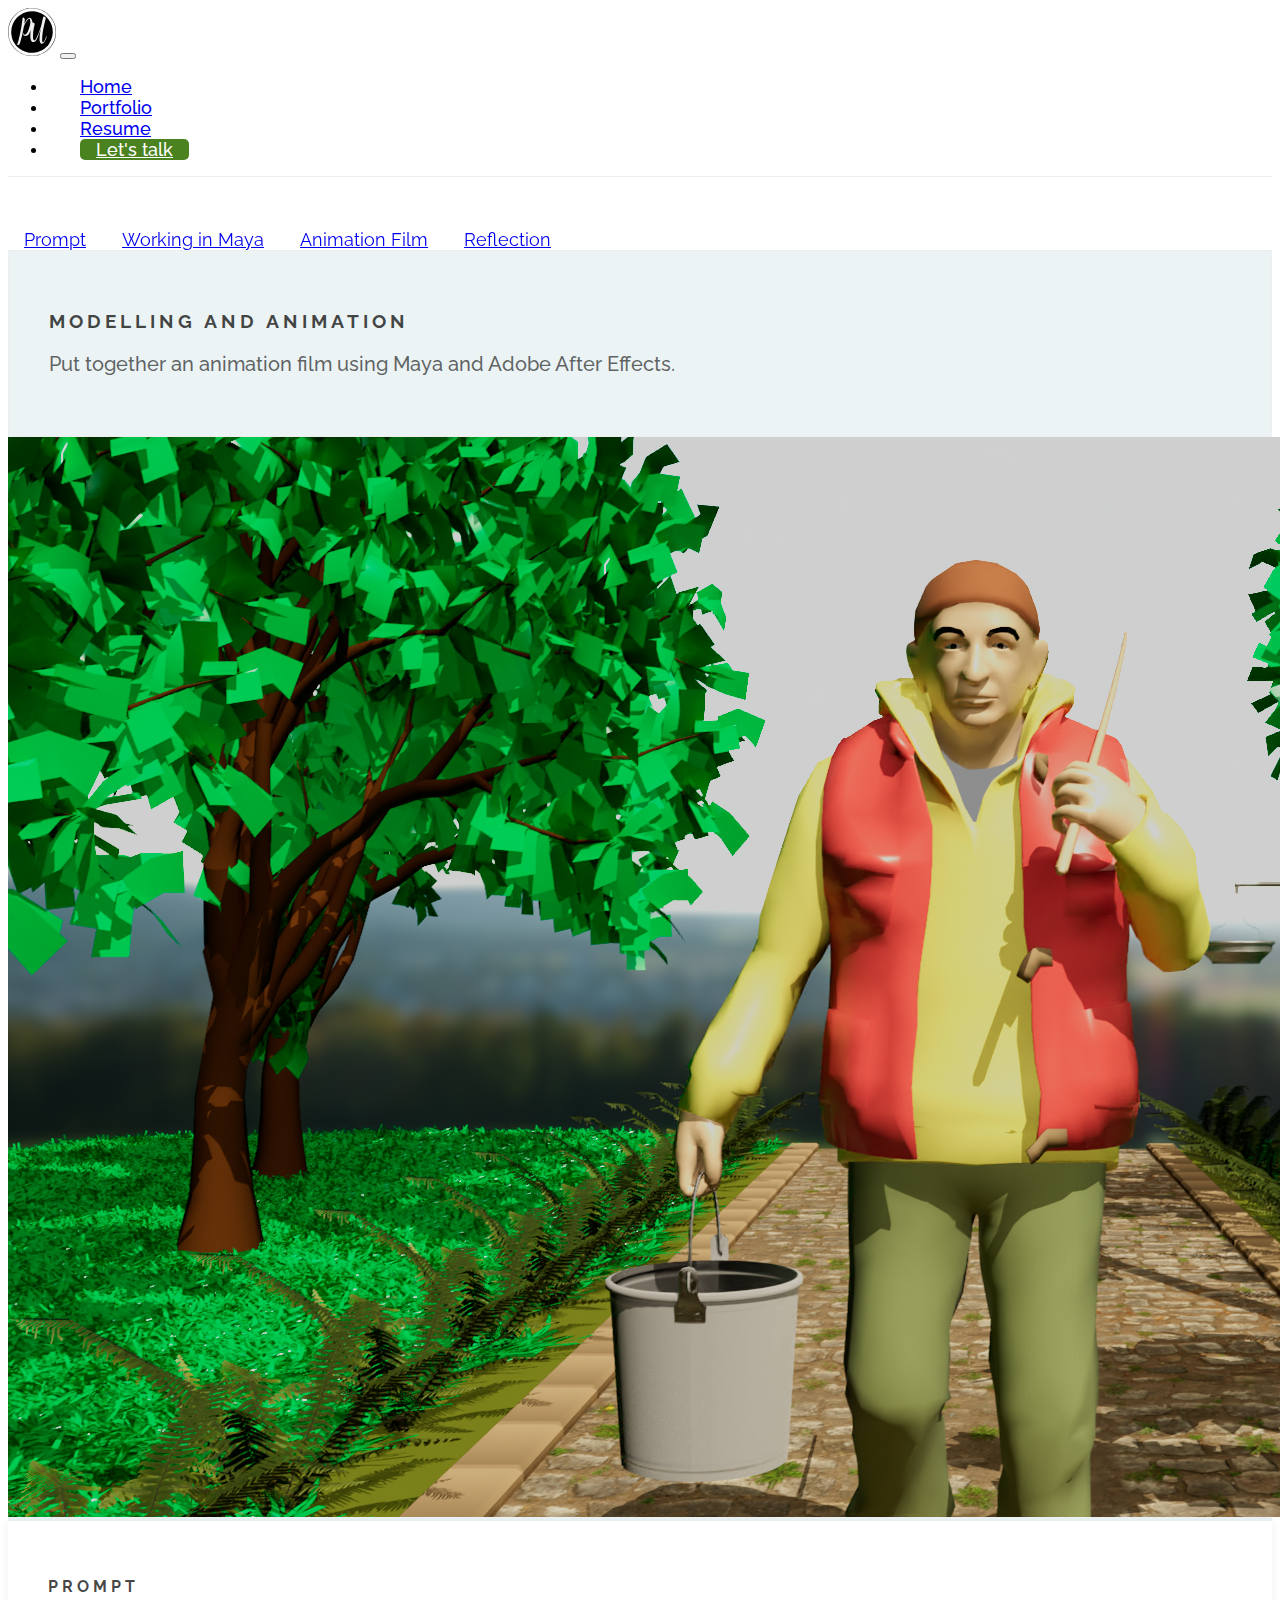
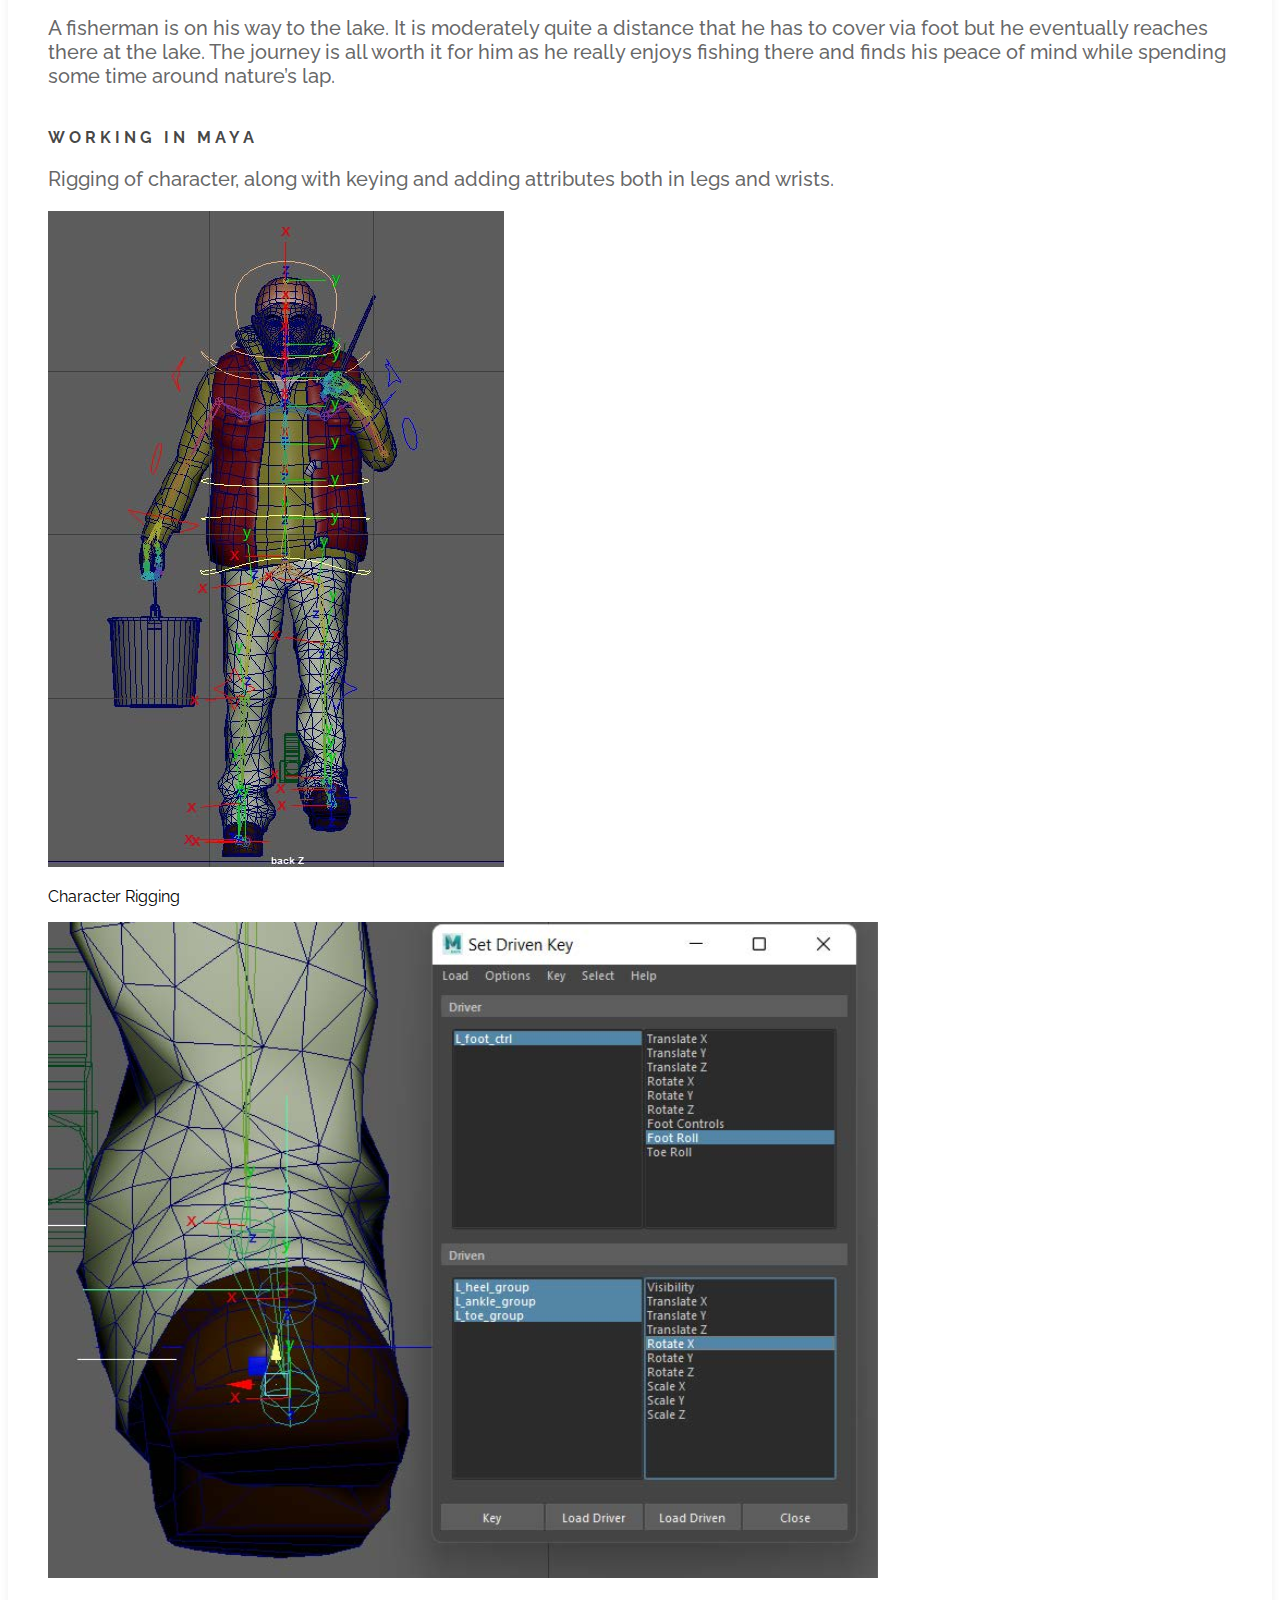
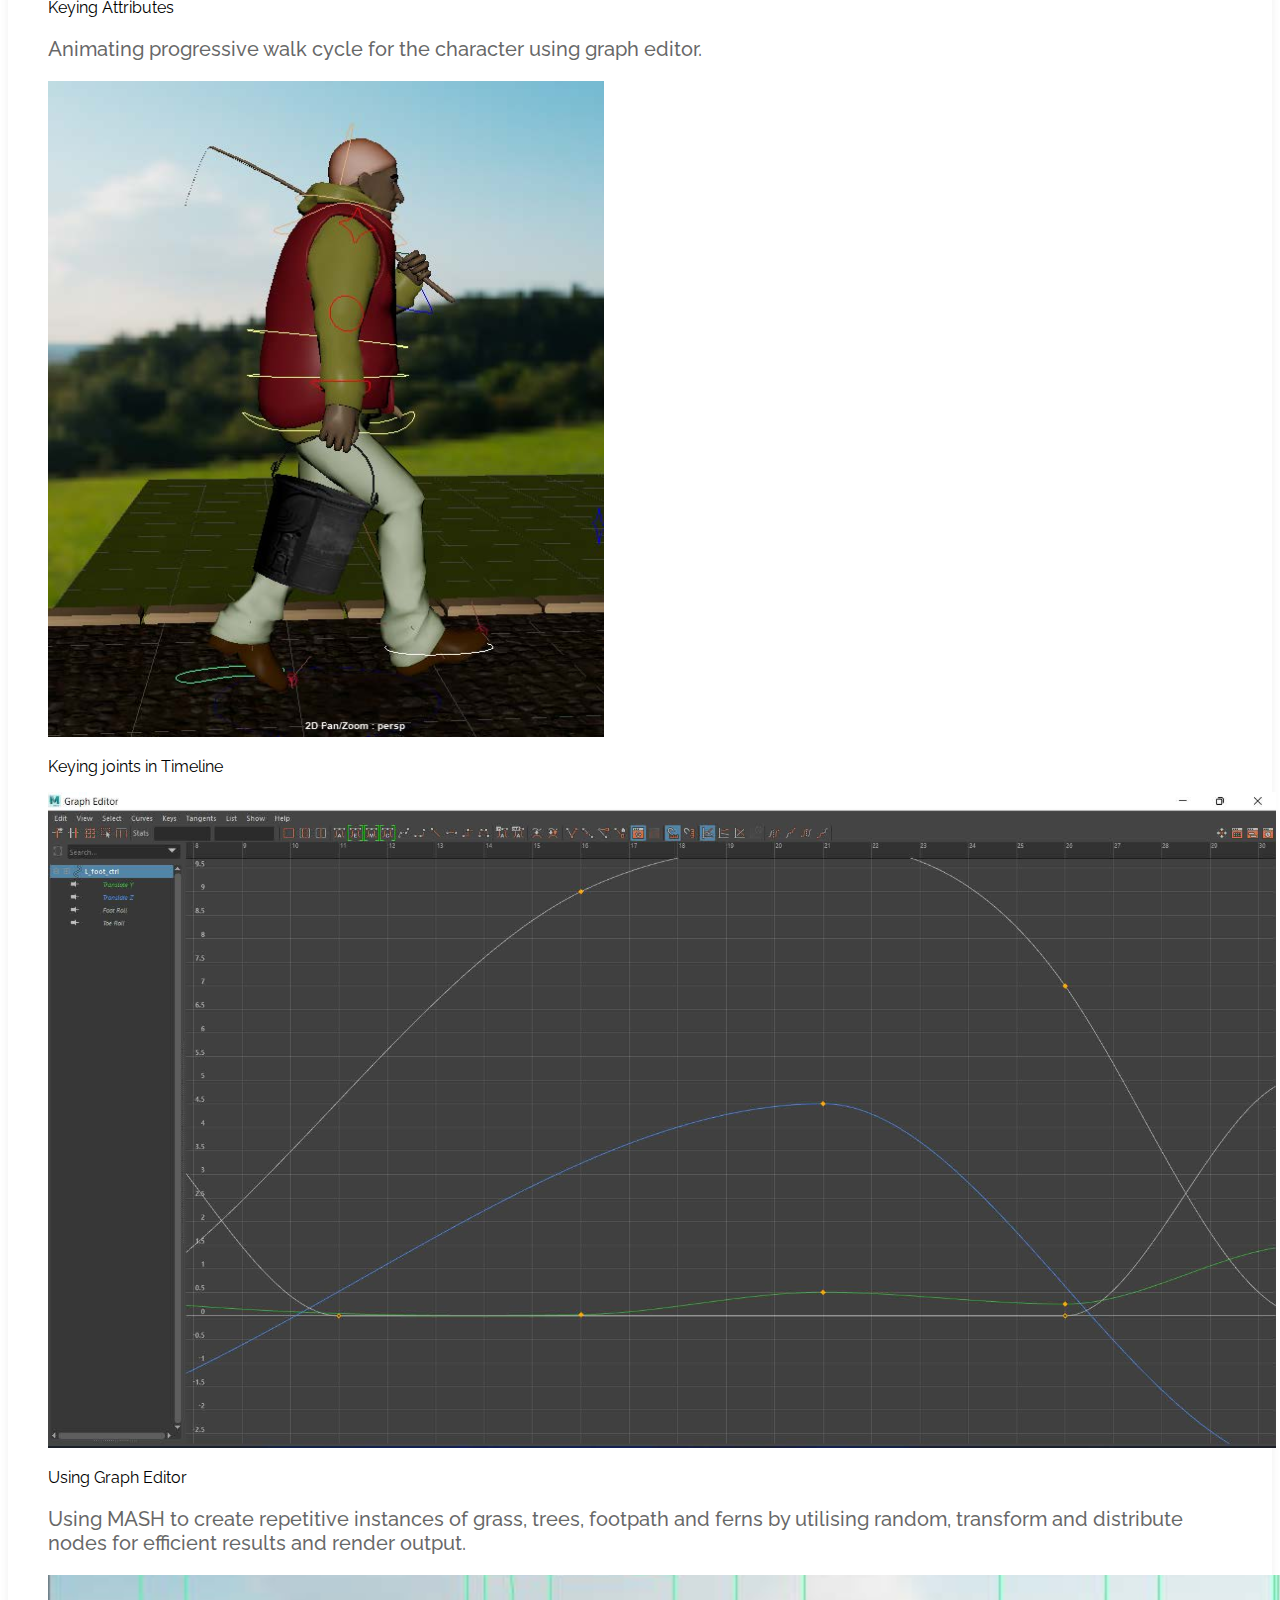
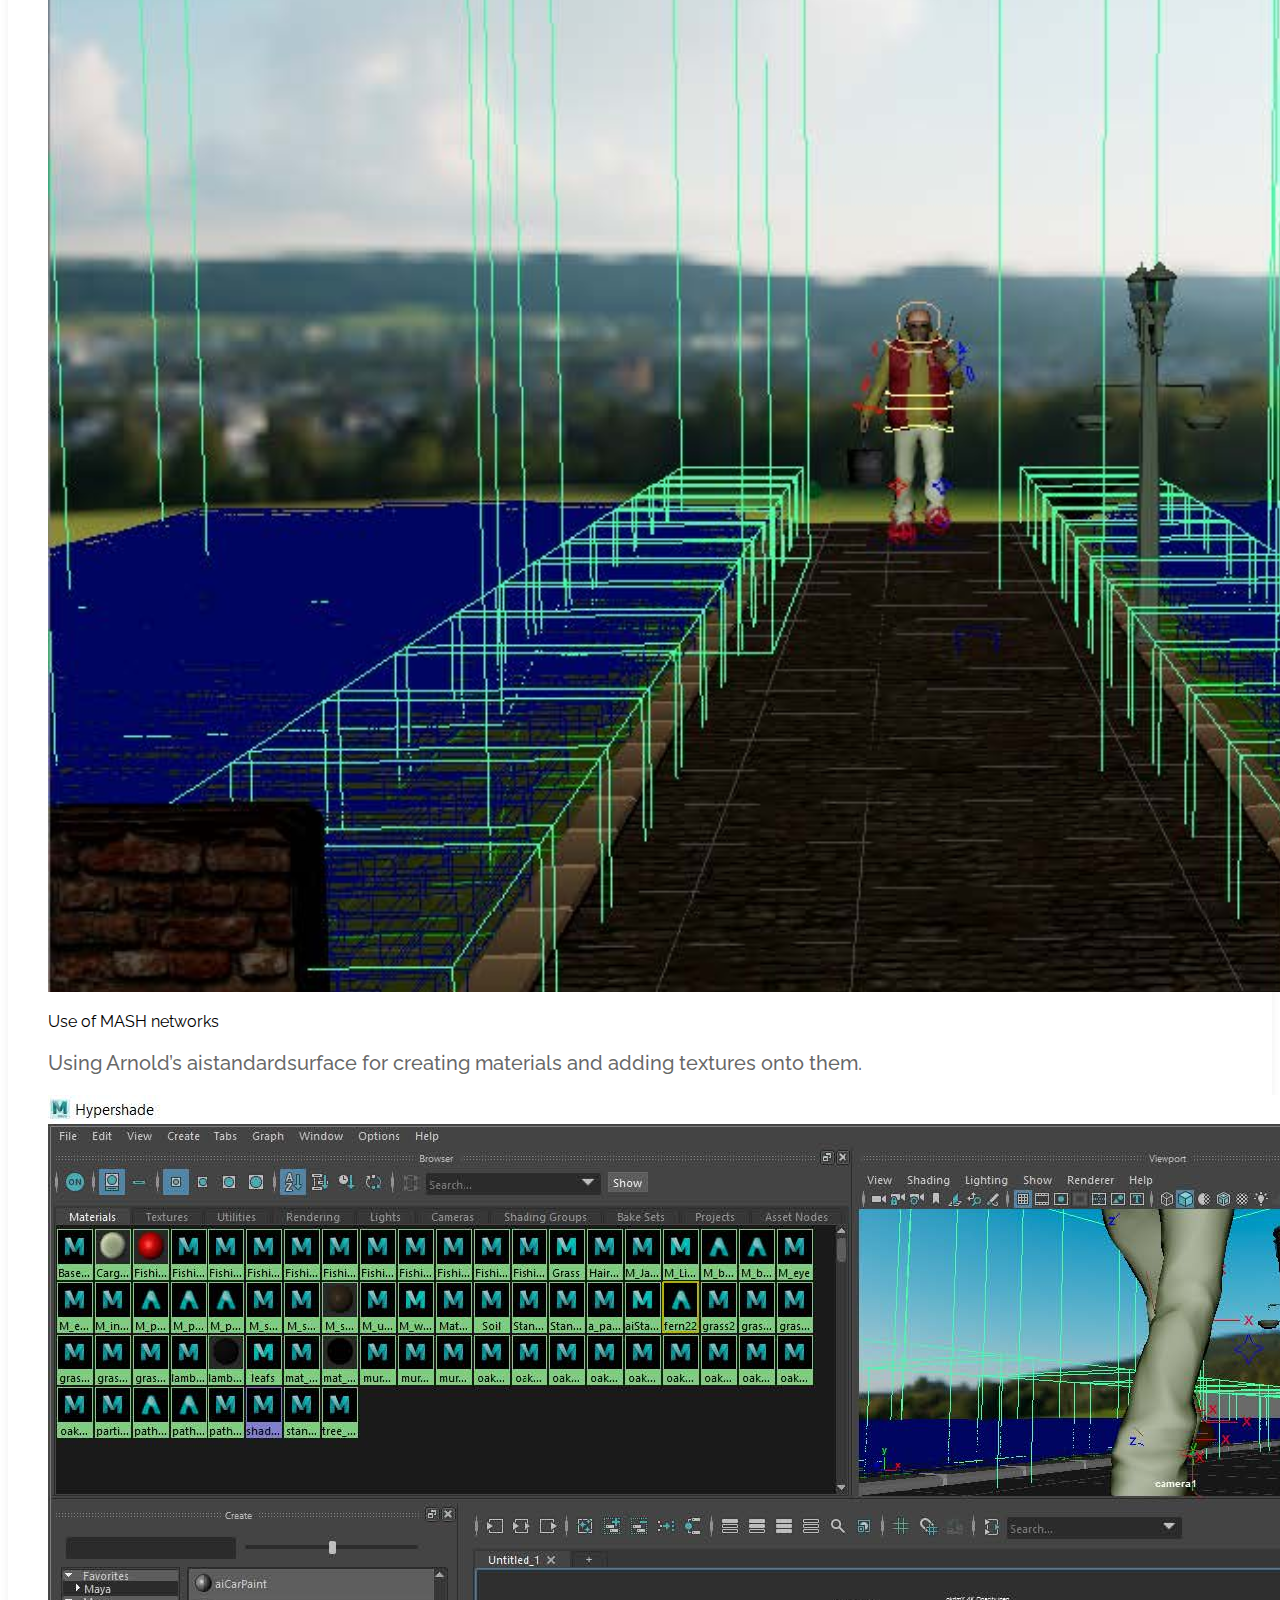
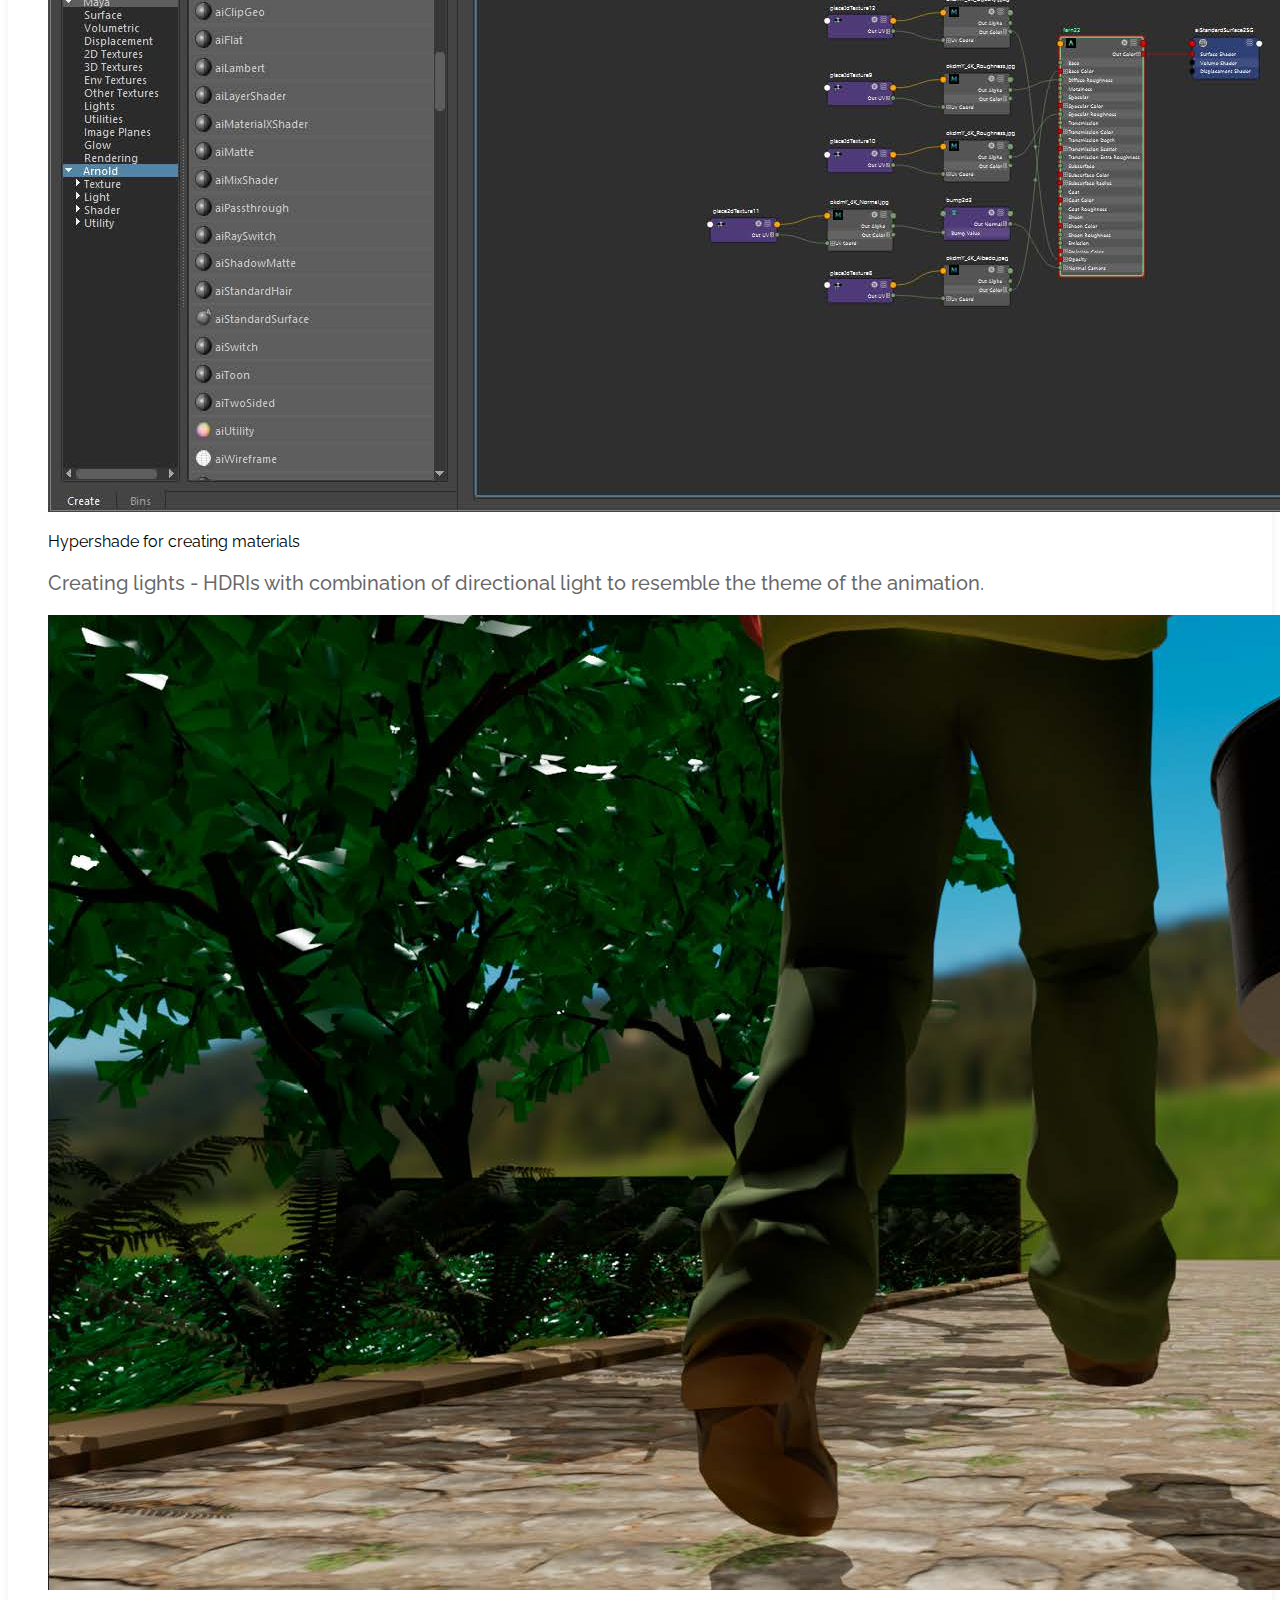
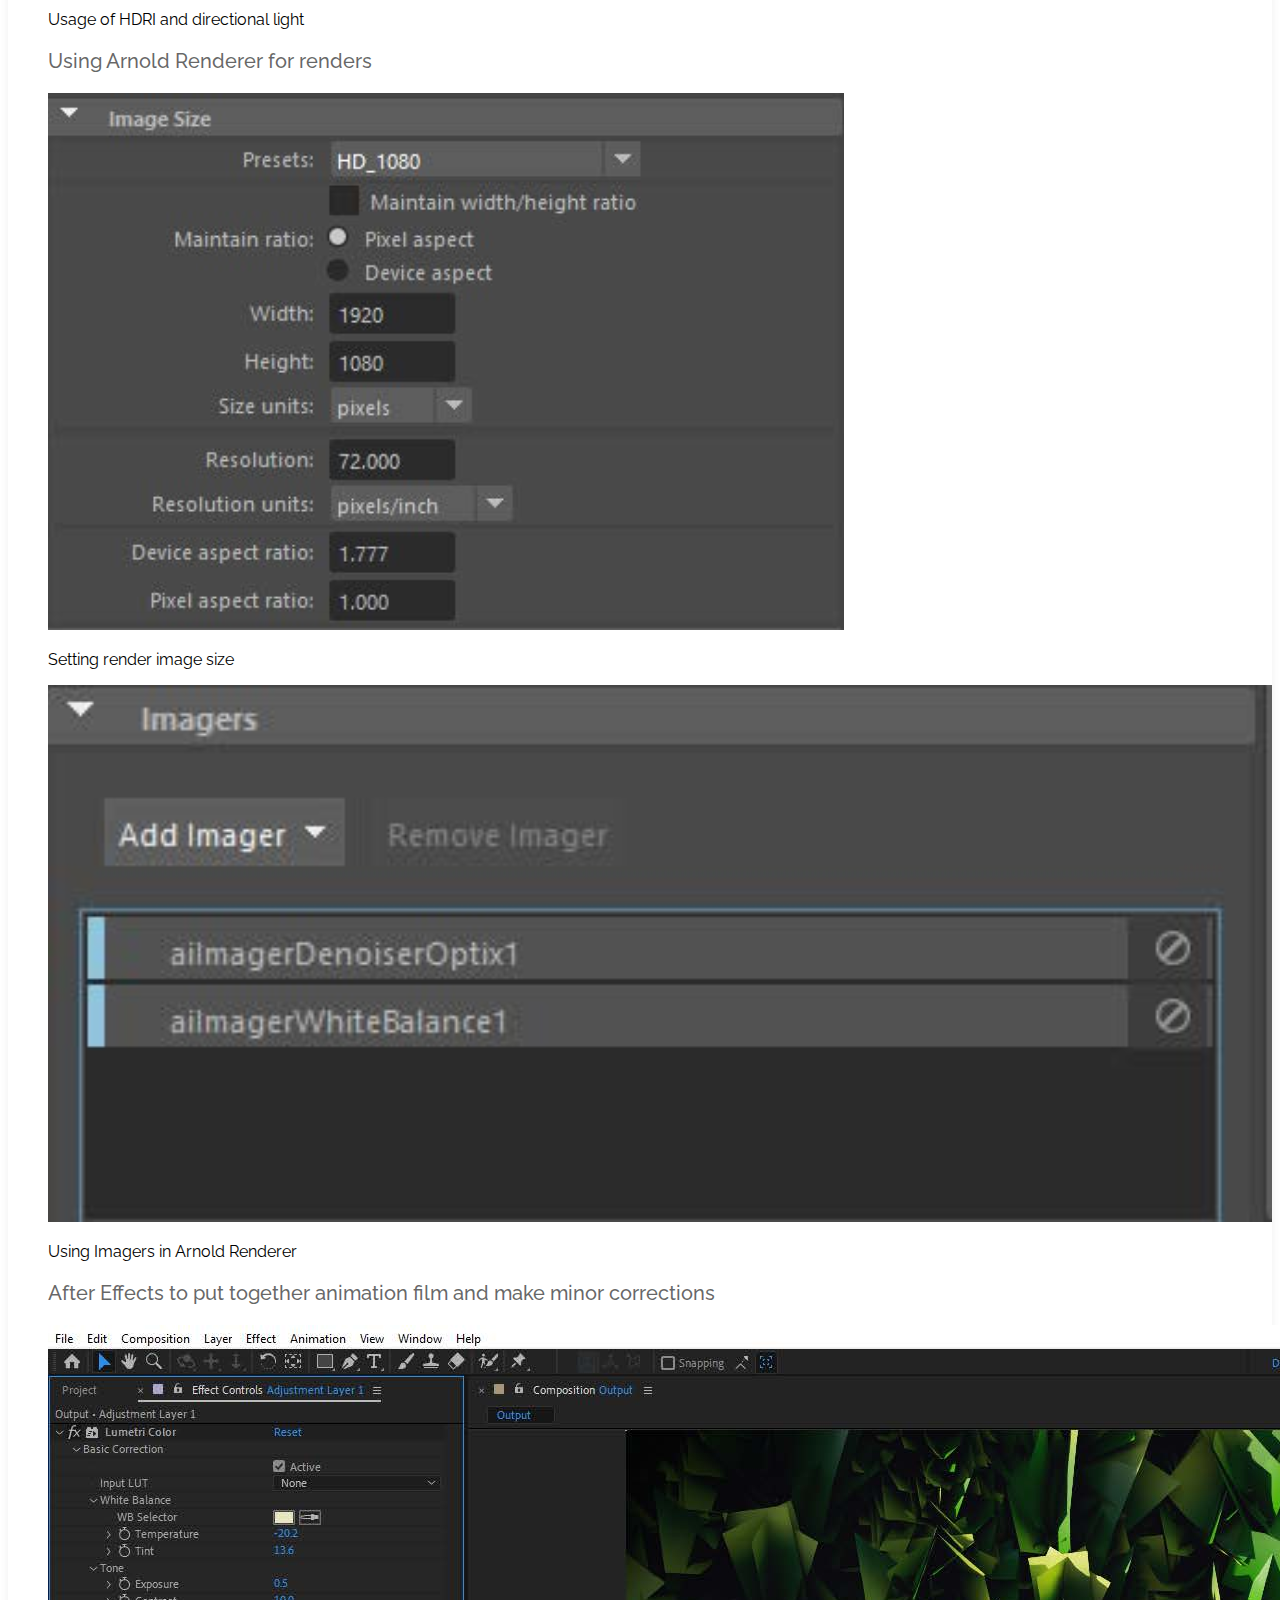
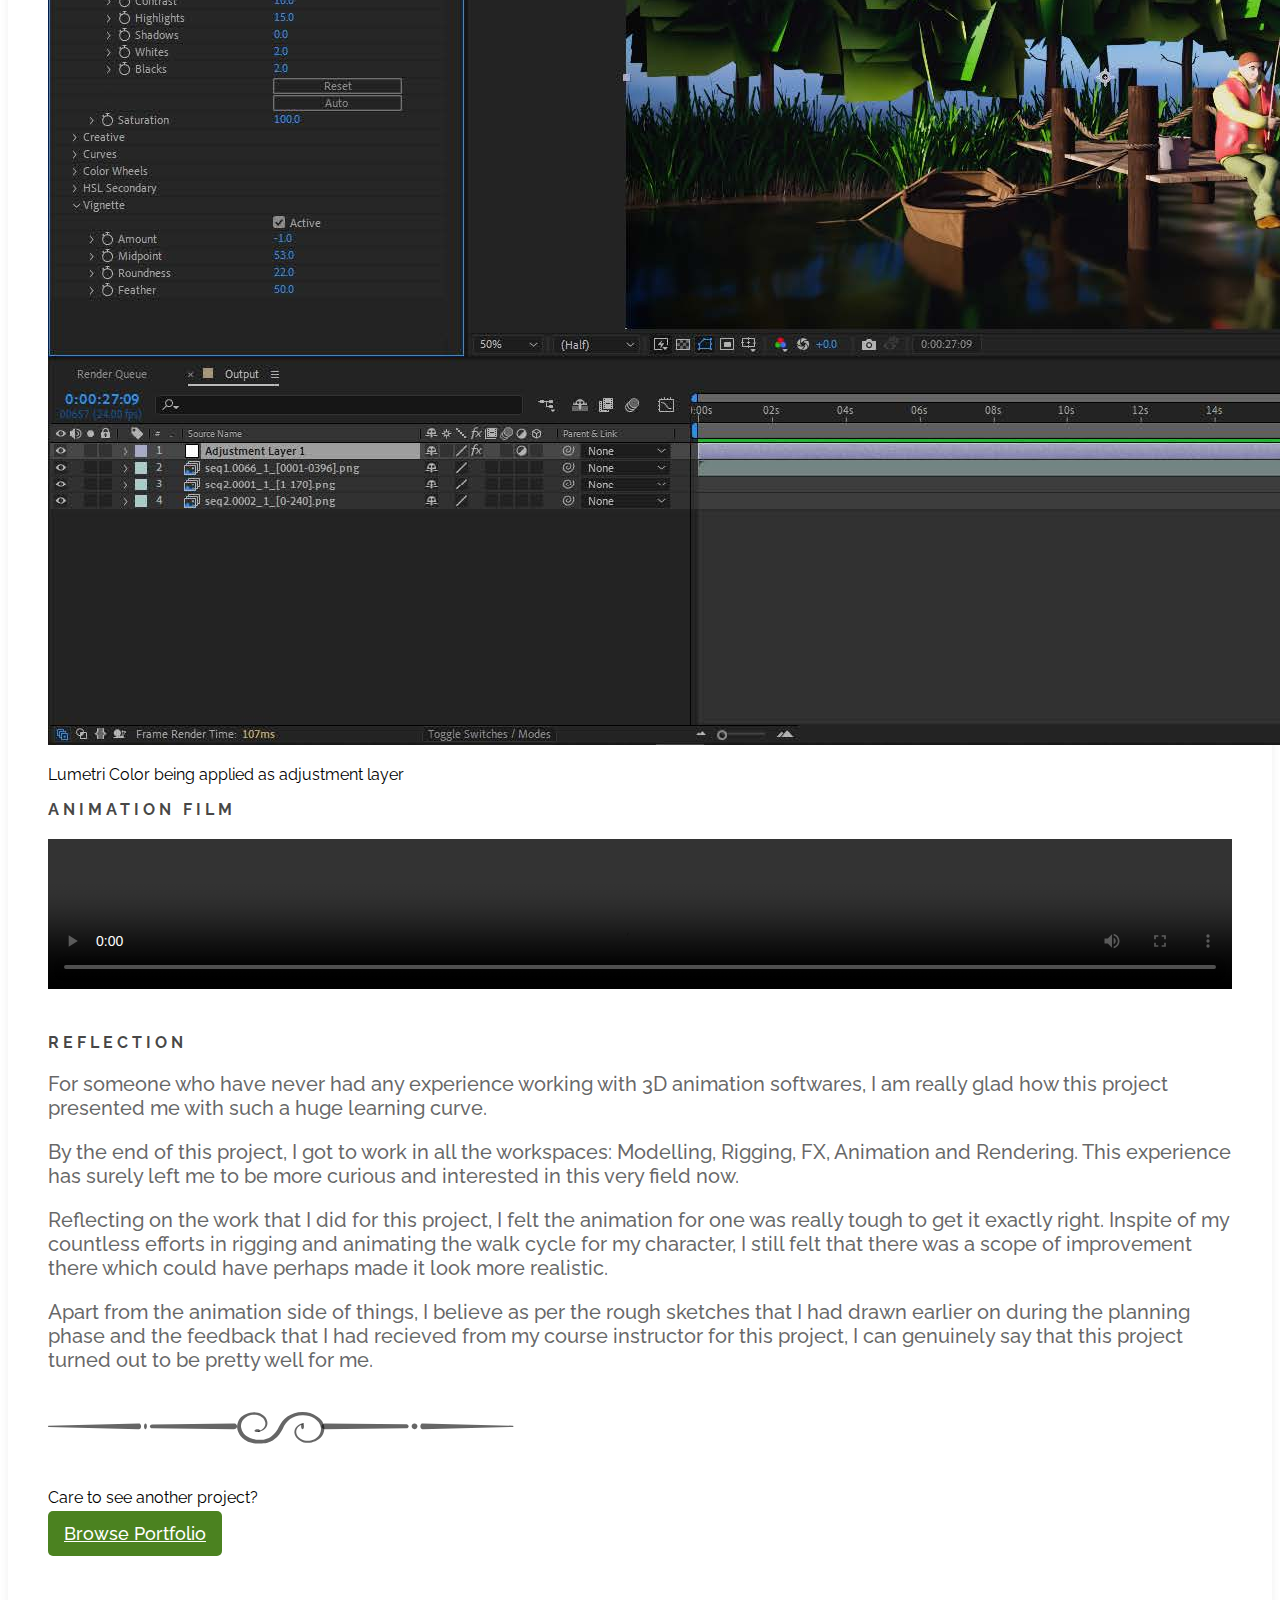
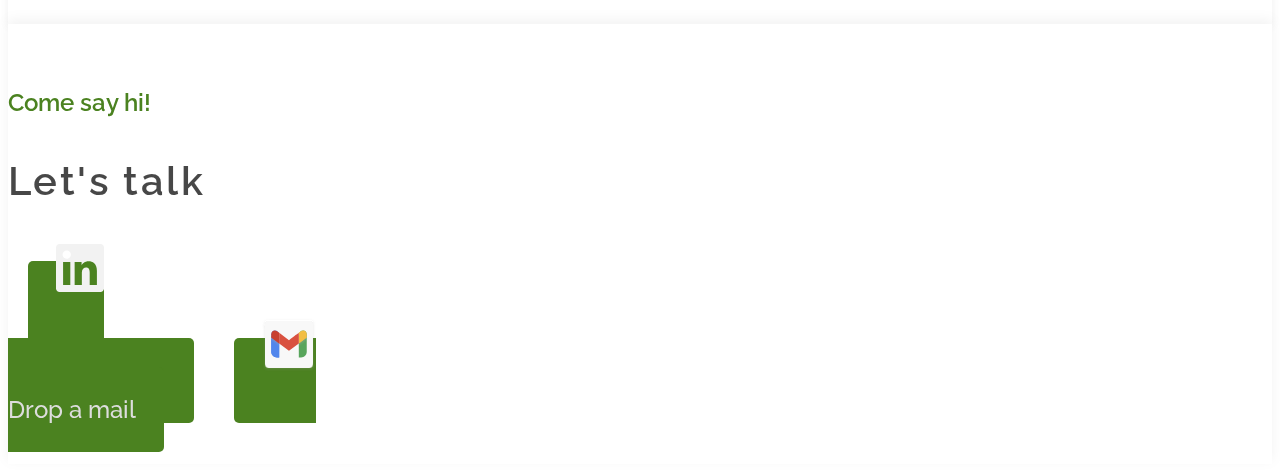
==== commit c44e401a: "Deleted Old favicon logo asset and replaced with new logo" ====
--- a/animation.html
+++ b/animation.html
@@ -6,7 +6,7 @@
       <link href="https://cdn.jsdelivr.net/npm/bootstrap@5.1.3/dist/css/bootstrap.min.css" rel="stylesheet" integrity="sha384-1BmE4kWBq78iYhFldvKuhfTAU6auU8tT94WrHftjDbrCEXSU1oBoqyl2QvZ6jIW3" crossorigin="anonymous">
       <link rel="stylesheet" href="https://cdnjs.cloudflare.com/ajax/libs/font-awesome/4.7.0/css/font-awesome.min.css">
       <link href="css/portfolio.css" rel="stylesheet">
-      <link rel="icon" type="image/x-icon" href="assets/logo.svg">
+      <link rel="icon" type="image/x-icon" href="assets/logo2.svg">
       <title>Modelling & Animation</title>
       <link rel="preconnect" href="https://fonts.googleapis.com">
       <link rel="preconnect" href="https://fonts.gstatic.com" crossorigin>
@@ -29,7 +29,7 @@
                      <a class="nav-link folio-link" href="index.html#portfolio">Portfolio</a>
                   </li>
                   <li class="nav-item">
-                     <a class="nav-link folio-link" href="cv/Ishan.Badhe.CV.pdf" target="_blank">Resume</a>
+                     <a class="nav-link folio-link" href="cv/Priyanka_Ukande_CV.pdf" target="_blank">Resume</a>
                   </li>
                   <li class="nav-item">
                      <a class="btn btn-cta" href="#footer">
--- a/css/portfolio.css
+++ b/css/portfolio.css
@@ -290,14 +290,14 @@
 }
 
 .dream-bg {
-	background-image: url("../assets/mockup1.png");
+	background-image: url("../assets/infographics/gap/1.svg");
 	background-size: cover;
 	background-position: center;
 	height: 470px;
 }
 
 .tap-bg {
-	background-image: url("../assets/taptrack.svg");
+	background-image: url("../assets/project/problemDiagnosis/launchInfographic.svg");
 	background-size: cover;
 	height: 650px;
 	background-position: center;
